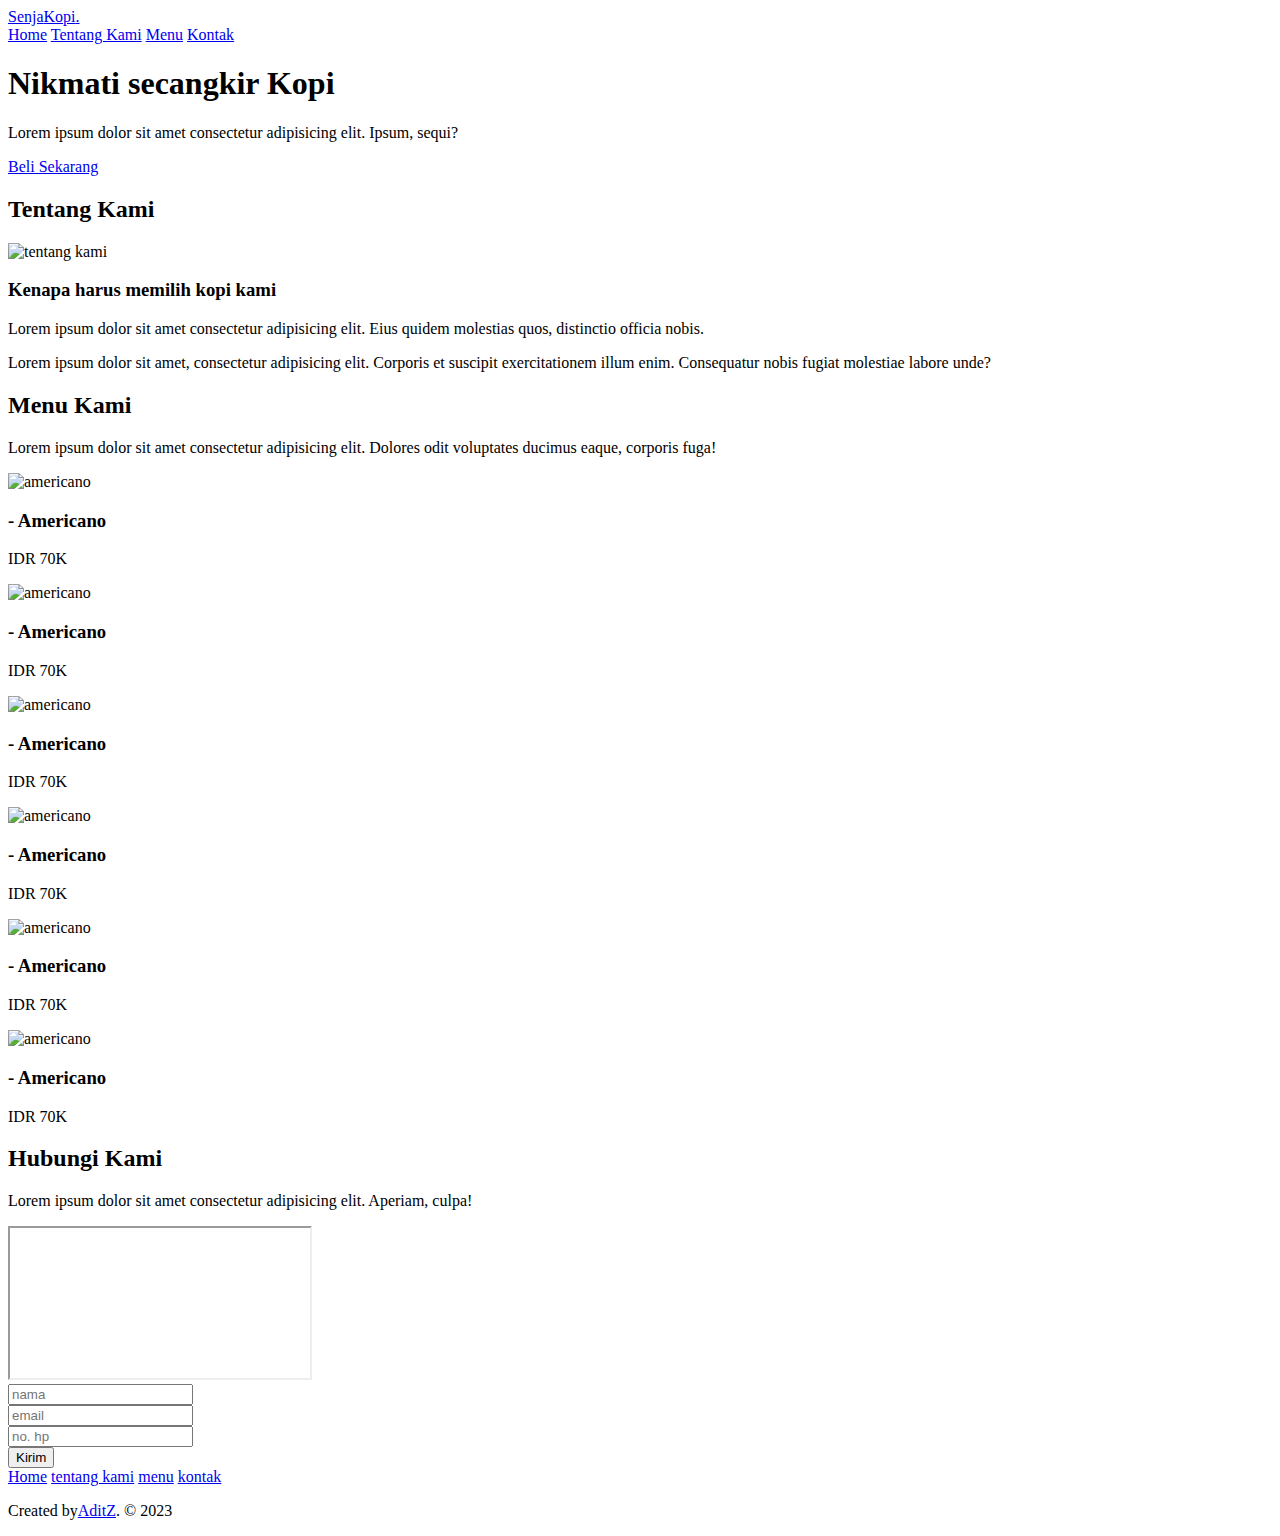
==== index.html @ 761a50e8 "nambahin link instagram" ====
<!DOCTYPE html>
<html lang="en">
<head>
    <meta charset="UTF-8">
    <meta name="viewport" content="width=device-width, initial-scale=1.0">
    <title>Kedai Kopi</title>
   
    <!-- font google poppins -->
    <link rel="preconnect" href="https://fonts.googleapis.com">
    <link rel="preconnect" href="https://fonts.gstatic.com" crossorigin>
    <link href="https://fonts.googleapis.com/css2?family=Poppins:ital,wght@0,100;0,300;0,400;0,700;1,700&display=swap" rel="stylesheet">
    <!-- end font google -->
    
    <link rel="stylesheet" href="css/style.css">
    
    <!-- feather icon -->
    <script src="https://unpkg.com/feather-icons"></script>
    <!-- end feather icon -->
</head>
<body>

    <!-- navbar -->
    <nav class="navbar">

        <a href="#" class="navbar-logo">Senja<span>Kopi</span>.</a>
       
        <div class="navbar-nav">
         <a href="#home">Home</a>
         <a href="#about">Tentang Kami</a>
         <a href="#menu">Menu</a>
         <a href="#contact">Kontak</a>
        </div>


        <div class="navbar-extra">
            <a href="#" id="search"><i data-feather="search"></i></a>
            <a href="#" id="shopping-cart"><i data-feather="shopping-cart"></i></a>
            <a href="#" id="hamburger-menu"><i data-feather="menu"></i></a>
        </div>
    </nav>
    <!-- navbar end -->


    <!-- hero section -->
    <section class="hero" id="home">
        <main class="content">
            <h1>Nikmati secangkir <span>Kopi</span></h1>
            <p>Lorem ipsum dolor sit amet consectetur adipisicing elit. Ipsum, sequi?</p>
            <a href="#" class="cta"> Beli Sekarang</a>
        </main>
    </section>
    <!-- hero section end -->

    <!-- about section -->
    <section id="about" class="about">
        <h2><span>Tentang</span> Kami</h2>

        <div class="row">
            <div class="about-img">
                <img src="img/dani-ZLqxSzvVr7I-unsplash (1).jpg" alt="tentang kami">
            </div>
            <div class="content">
                <h3>Kenapa harus memilih kopi kami </h3>
                <p>Lorem ipsum dolor sit amet consectetur adipisicing elit. Eius quidem molestias quos, distinctio officia nobis.</p>
                <p>Lorem ipsum dolor sit amet, consectetur adipisicing elit. Corporis et suscipit exercitationem illum enim. Consequatur nobis fugiat molestiae labore unde?</p>
            </div>
        </div>
    </section>
    <!-- about section end -->

    <!-- menu section -->
        <section id="menu" class="menu">
            <h2><span>Menu</span> Kami</h2>
            <p>Lorem ipsum dolor sit amet consectetur adipisicing elit. Dolores odit voluptates ducimus eaque, corporis fuga!</p>
        
            <div class="row">
                <div class="menu-card">
                    <img src="img/menu/nathan-dumlao-dAYJfrtVjh0-unsplash.jpg" alt="americano" class="menu-card-image">
                    <h3 class="menu-card-title">- Americano</h3>
                    <p class="menu-card-price">IDR 70K</p>
                 </div>
                <div class="menu-card">
                    <img src="img/menu/nathan-dumlao-dAYJfrtVjh0-unsplash.jpg" alt="americano" class="menu-card-image">
                    <h3 class="menu-card-title">- Americano</h3>
                    <p class="menu-card-price">IDR 70K</p>
                 </div>
                <div class="menu-card">
                    <img src="img/menu/nathan-dumlao-dAYJfrtVjh0-unsplash.jpg" alt="americano" class="menu-card-image">
                    <h3 class="menu-card-title">- Americano</h3>
                    <p class="menu-card-price">IDR 70K</p>
                 </div>
                <div class="menu-card">
                    <img src="img/menu/nathan-dumlao-dAYJfrtVjh0-unsplash.jpg" alt="americano" class="menu-card-image">
                    <h3 class="menu-card-title">- Americano</h3>
                    <p class="menu-card-price">IDR 70K</p>
                 </div>
                <div class="menu-card">
                    <img src="img/menu/nathan-dumlao-dAYJfrtVjh0-unsplash.jpg" alt="americano" class="menu-card-image">
                    <h3 class="menu-card-title">- Americano</h3>
                    <p class="menu-card-price">IDR 70K</p>
                 </div>
                <div class="menu-card">
                    <img src="img/menu/nathan-dumlao-dAYJfrtVjh0-unsplash.jpg" alt="americano" class="menu-card-image">
                    <h3 class="menu-card-title">- Americano</h3>
                    <p class="menu-card-price">IDR 70K</p>
                 </div>
            </div>
            </section>
    <!-- menu section end -->

            <!-- contact section -->
            <section id="contact" class="contact">
             <h2><span>Hubungi</span> Kami</h2>
                <p>Lorem ipsum dolor sit amet consectetur adipisicing elit. Aperiam, culpa!</p>
             <div class="row">
                <iframe src="https://www.google.com/maps/embed?pb=!1m18!1m12!1m3!1d126604.90254037062!2d111.4024951150391!3d-7.420550547524151!2m3!1f0!2f0!3f0!3m2!1i1024!2i768!4f13.1!3m3!1m2!1s0x2e79e7d772805c33%3A0x64380d453b074ed2!2sNgawi%2C%20Kec.%20Ngawi%2C%20Kabupaten%20Ngawi%2C%20Jawa%20Timur!5e0!3m2!1sid!2sid!4v1703354515434!5m2!1sid!2sid allowfullscreen="" loading="lazy" referrerpolicy="no-referrer-when-downgrade" class="map"></iframe>
             

<form action="">
    <div class="input-group">
        <i data-feather="user"></i>
        <input type="text" placeholder="nama">
    </div>
    <div class="input-group">
        <i data-feather="mail"></i>
        <input type="mail" placeholder="email">
    </div>
    <div class="input-group">
        <i data-feather="phone"></i>
        <input type="text" placeholder="no. hp">
    </div>
    <button type="submit" class="btn">Kirim</button>
</form>


            </div>       
            </section>
             <!-- end ofcontact section -->

             <footer>
                <div class="social">
                    <a href="#"><i data-feather="instagram"></i></a>
                </div>

                <div class="links">
                    <a href="#home">Home</a>
                    <a href="#about">tentang kami</a>
                    <a href="#menu">menu</a>
                    <a href="#contact">kontak</a>
                </div>

                <div class="credit">
                    <p>Created by<a href="https://www.instagram.com/adityaz.js">AditZ</a>. &copy; 2023</p>

                </div>
             </footer>
        <!-- script feather icon -->
         <script>
            feather.replace();
        </script>
      <!-- end of script -->

      <!-- javaskrip -->
      <script src="js/script.js"></script>
</body>
</html>
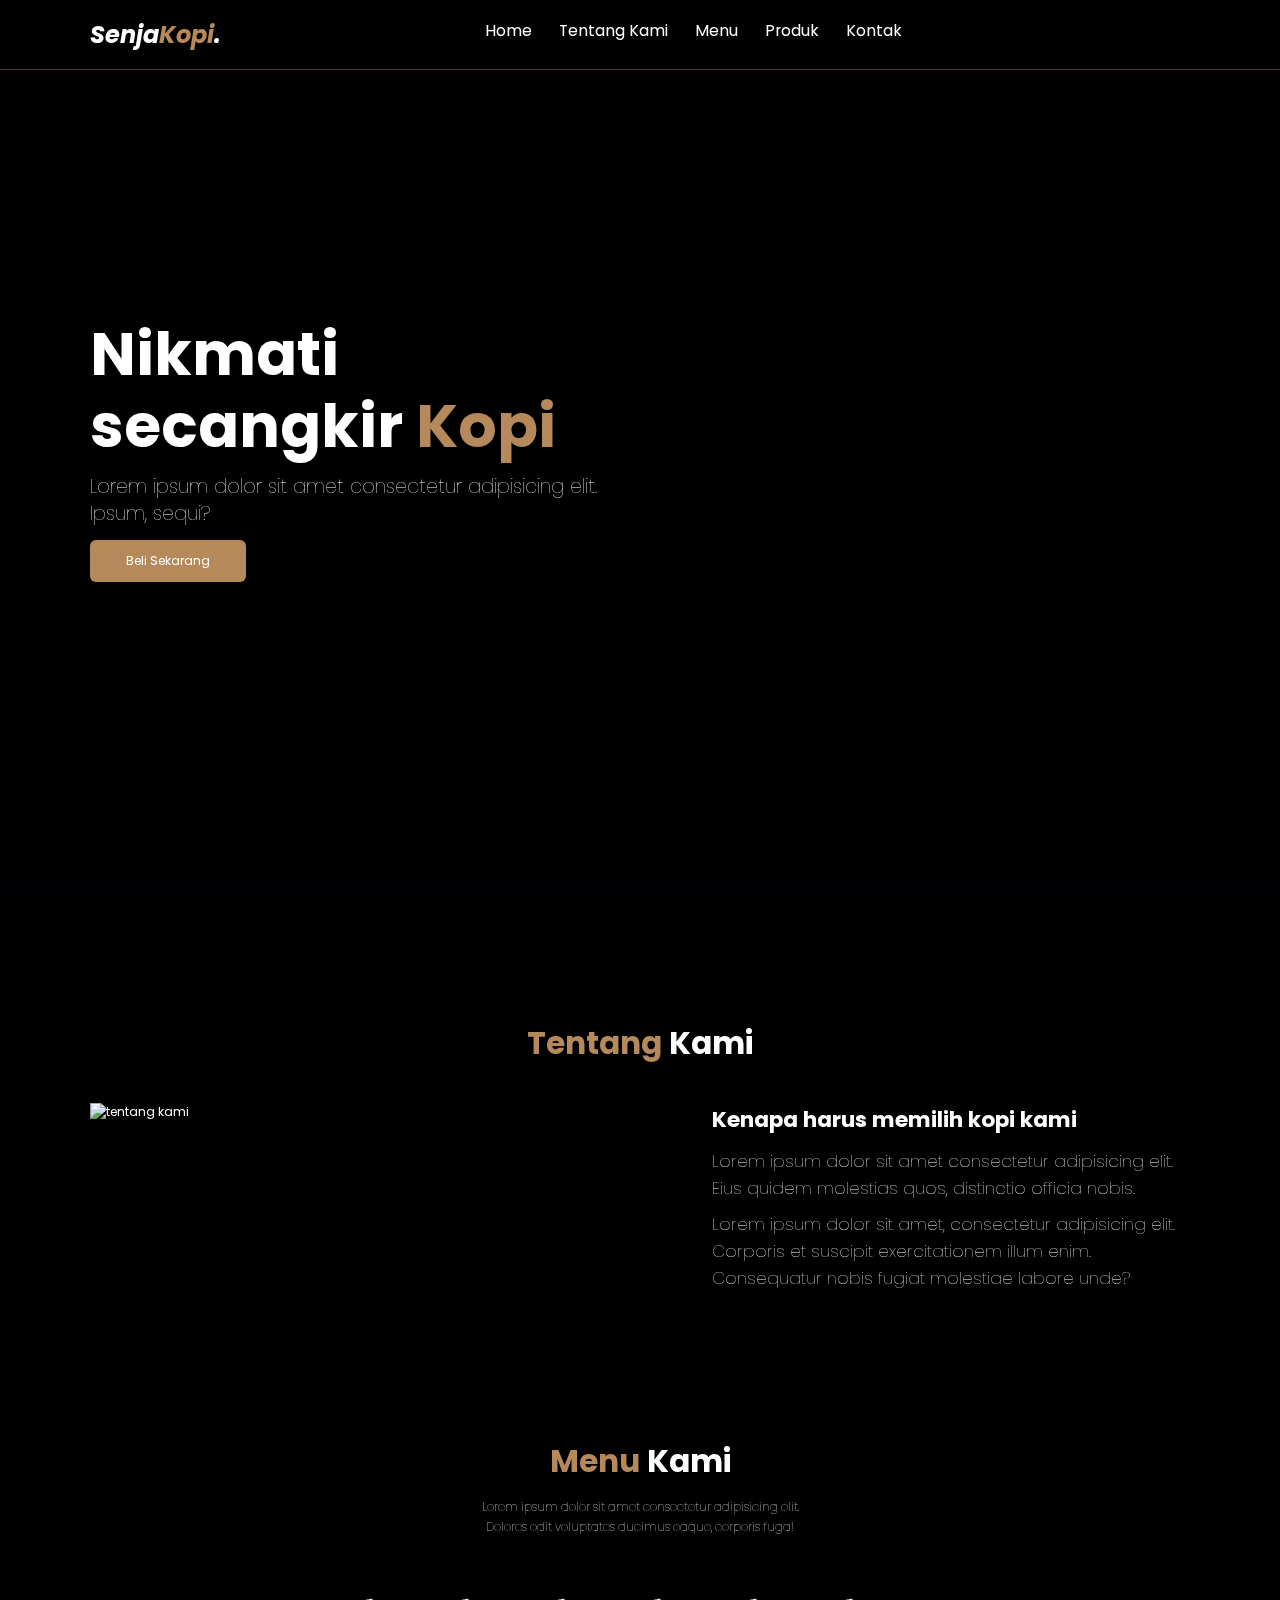
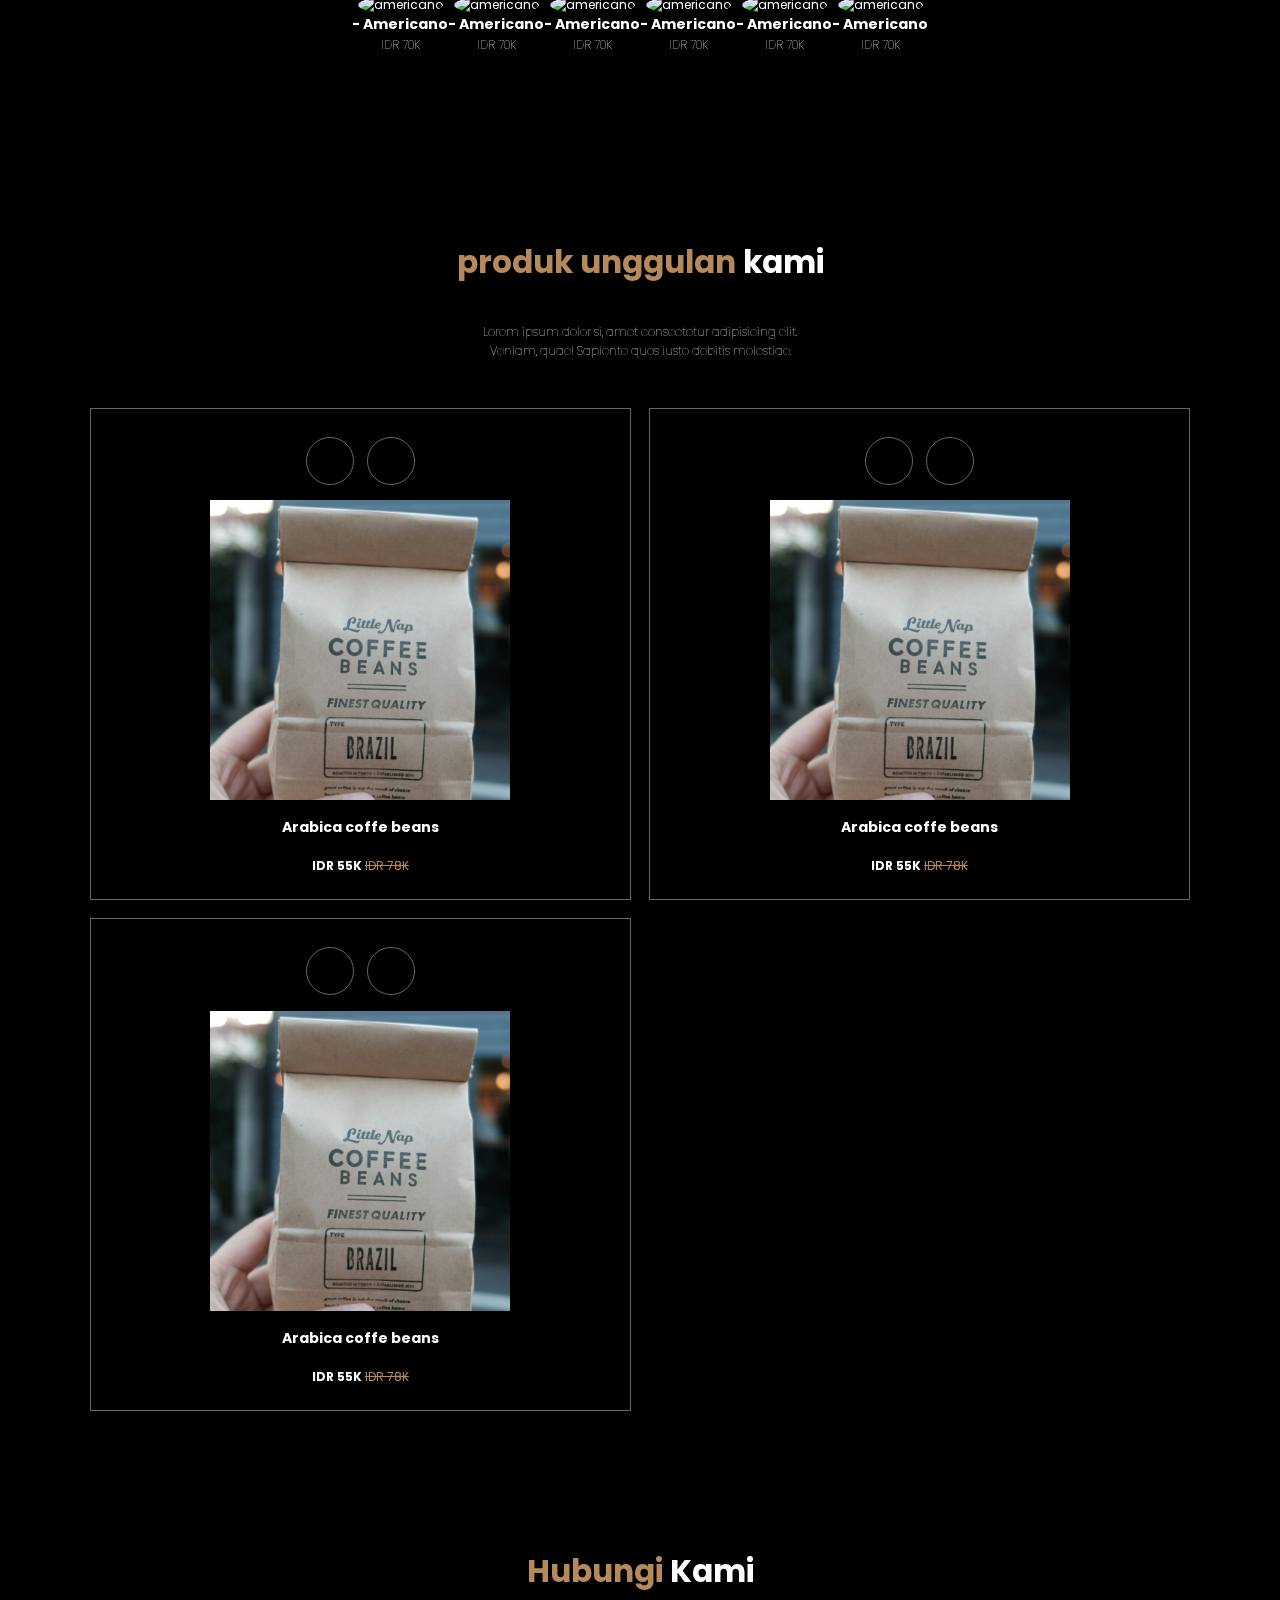
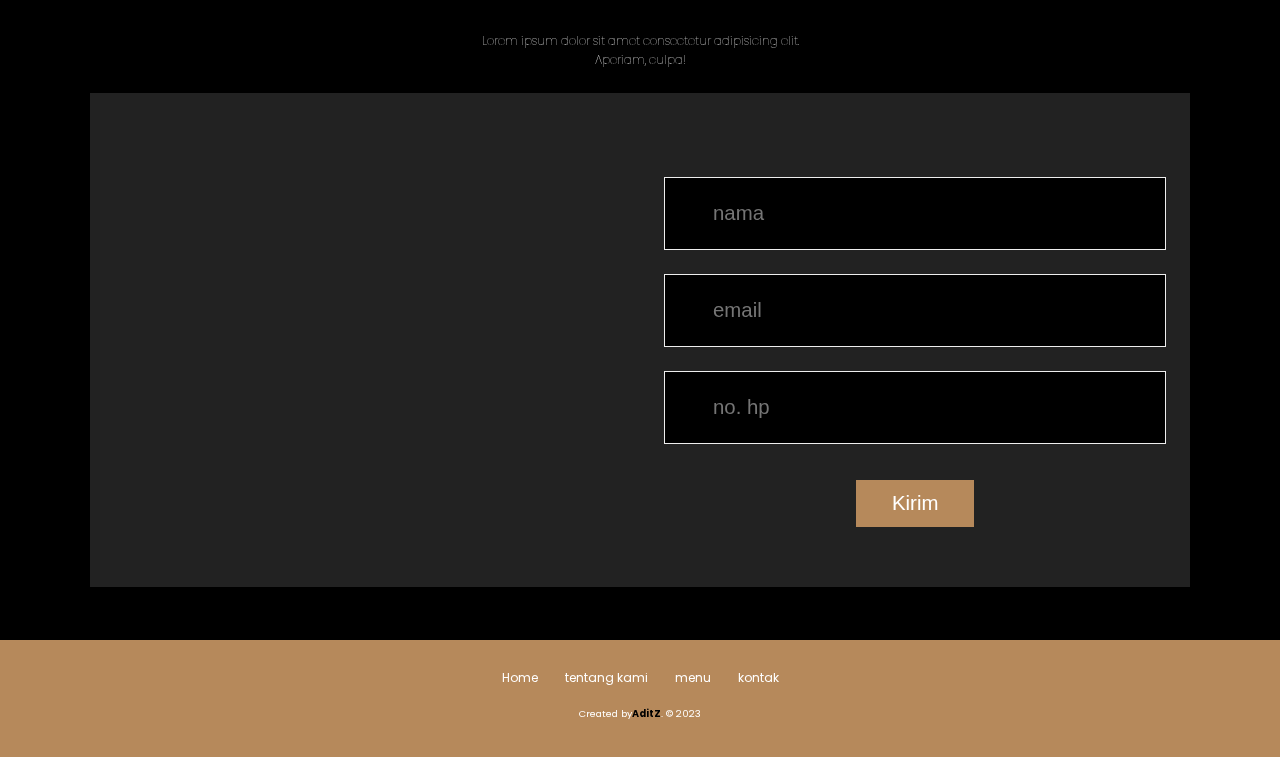
==== commit 5c2bdd99: "add shopping cart,search form, and modal box" ====
--- a/index.html
+++ b/index.html
@@ -1,22 +1,22 @@
 <!DOCTYPE html>
 <html lang="en">
-<head>
-    <meta charset="UTF-8">
-    <meta name="viewport" content="width=device-width, initial-scale=1.0">
-    <title>Kedai Kopi</title>
+    <head>
+        <meta charset="UTF-8">
+        <meta name="viewport" content="width=device-width, initial-scale=1.0">
+        <title>Kedai Kopi</title>
    
-    <!-- font google poppins -->
-    <link rel="preconnect" href="https://fonts.googleapis.com">
-    <link rel="preconnect" href="https://fonts.gstatic.com" crossorigin>
-    <link href="https://fonts.googleapis.com/css2?family=Poppins:ital,wght@0,100;0,300;0,400;0,700;1,700&display=swap" rel="stylesheet">
-    <!-- end font google -->
+        <!-- font google poppins -->
+        <link rel="preconnect" href="https://fonts.googleapis.com">
+        <link rel="preconnect" href="https://fonts.gstatic.com" crossorigin>
+        <link href="https://fonts.googleapis.com/css2?family=Poppins:ital,wght@0,100;0,300;0,400;0,700;1,700&display=swap" rel="stylesheet">
+        <!-- end font google -->
     
-    <link rel="stylesheet" href="css/style.css">
+     <link rel="stylesheet" href="css/style.css">
     
-    <!-- feather icon -->
-    <script src="https://unpkg.com/feather-icons"></script>
-    <!-- end feather icon -->
-</head>
+        <!-- feather icon -->
+     <script src="https://unpkg.com/feather-icons"></script>
+     <!-- end feather icon -->
+    </head>
 <body>
 
     <!-- navbar -->
@@ -28,17 +28,61 @@
          <a href="#home">Home</a>
          <a href="#about">Tentang Kami</a>
          <a href="#menu">Menu</a>
+         <a href="#products">Produk</a>
          <a href="#contact">Kontak</a>
         </div>
 
 
         <div class="navbar-extra">
-            <a href="#" id="search"><i data-feather="search"></i></a>
-            <a href="#" id="shopping-cart"><i data-feather="shopping-cart"></i></a>
+            <a href="#" id="search-button"><i data-feather="search"></i></a>
+            <a href="#" id="shopping-cart-button"><i data-feather="shopping-cart"></i></a>
             <a href="#" id="hamburger-menu"><i data-feather="menu"></i></a>
         </div>
+
+        <!-- search form start -->
+        <div class="search-form">
+            <input type="search" id="search-box" placeholder="search here...">
+            <label for="search-box"><i data-feather="search"></i></label>
+        </div>
+        <!-- search form end -->
+
+
+        <!-- shopping cart start-->
+        <div class="shopping-cart">
+            <div class="cart-item">
+                <img src="img/products/img.jpg" alt="product 1">
+           <div class="item-detail">
+            <h3>product 1</h3>
+            <div class="item-price">IDR 30K</div>
+           </div>
+           <i data-feather="trash-2" class="remove-item"></i>
+            </div>
+            <div class="cart-item">
+                <img src="img/products/img.jpg" alt="product 1">
+           <div class="item-detail">
+            <h3>product 1</h3>
+            <div class="item-price">IDR 30K</div>
+           </div>
+           <i data-feather="trash-2" class="remove-item"></i>
+            </div>
+            <div class="cart-item">
+                <img src="img/products/img.jpg" alt="product 1">
+           <div class="item-detail">
+            <h3>product 1</h3>
+            <div class="item-price">IDR 30K</div>
+           </div>
+           <i data-feather="trash-2" class="remove-item"></i>
+            </div>
+        </div>
+           
+            
+        <!-- shopping cart end-->
+
+
+
     </nav>
     <!-- navbar end -->
+
 
 
     <!-- hero section -->
@@ -65,6 +109,7 @@
                 <p>Lorem ipsum dolor sit amet, consectetur adipisicing elit. Corporis et suscipit exercitationem illum enim. Consequatur nobis fugiat molestiae labore unde?</p>
             </div>
         </div>
+
     </section>
     <!-- about section end -->
 
@@ -108,13 +153,87 @@
             </section>
     <!-- menu section end -->
 
-            <!-- contact section -->
+    <!-- product section start -->
+    <section class="products" id="products">
+        <h2><span>produk unggulan</span> kami</h2>
+        <p>Lorem ipsum dolor si, amet consectetur adipisicing elit. Veniam, quae! Sapiente quos iusto debitis molestiae.</p>
+    
+        <div class="row">
+            <div class="product-card">
+                <div class="product-icons">
+                    <a href="#"><i data-feather="shopping-cart"></i></a>
+                    <a href="#" class="item-detail-button"><i data-feather="eye"></i></a>
+                </div>
+                <div class="product-image">
+                    <img src="img/products/img.jpg" alt="Product 1">
+                </div>
+                <div class="product-content">
+                    <h3>Arabica coffe beans</h3>
+                    <div class="product-stars">
+                        <i data-feather="star" class="star-full"></i>
+                        <i data-feather="star" class="star-full"></i>
+                        <i data-feather="star" class="star-full"></i>
+                        <i data-feather="star" class="star-full"></i>
+                        <i data-feather="star"></i>
+                    </div>
+                    <div class="product-price">IDR 55K <span>IDR 78K</span></div>
+                </div>
+            </div>
+            <div class="product-card">
+                <div class="product-icons">
+                    <a href="#"><i data-feather="shopping-cart"></i></a>
+                    <a href="#" class="item-detail-button"><i data-feather="eye"></i></a>
+                </div>
+                <div class="product-image">
+                    <img src="img/products/img.jpg" alt="Product 1">
+                </div>
+                <div class="product-content">
+                    <h3>Arabica coffe beans</h3>
+                    <div class="product-stars">
+                        <i data-feather="star" class="star-full"></i>
+                        <i data-feather="star" class="star-full"></i>
+                        <i data-feather="star" class="star-full"></i>
+                        <i data-feather="star" class="star-full"></i>
+                        <i data-feather="star"></i>
+                    </div>
+                    <div class="product-price">IDR 55K <span>IDR 78K</span></div>
+                </div>
+            </div>
+            <div class="product-card">
+                <div class="product-icons">
+                    <a href="#"><i data-feather="shopping-cart"></i></a>
+                    <a href="#" class="item-detail-button"><i data-feather="eye"></i></a>
+                </div>
+                <div class="product-image">
+                    <img src="img/products/img.jpg" alt="Product 1">
+                </div>
+                <div class="product-content">
+                    <h3>Arabica coffe beans</h3>
+                    <div class="product-stars">
+                        <i data-feather="star" class="star-full"></i>
+                        <i data-feather="star" class="star-full"></i>
+                        <i data-feather="star" class="star-full"></i>
+                        <i data-feather="star" class="star-full"></i>
+                        <i data-feather="star"></i>
+                    </div>
+                    <div class="product-price">IDR 55K <span>IDR 78K</span></div>
+                </div>
+            </div>
+        </div>
+    </section>
+    <!-- product section end -->
+
+            <!-- contact section start-->
             <section id="contact" class="contact">
              <h2><span>Hubungi</span> Kami</h2>
                 <p>Lorem ipsum dolor sit amet consectetur adipisicing elit. Aperiam, culpa!</p>
              <div class="row">
                 <iframe src="https://www.google.com/maps/embed?pb=!1m18!1m12!1m3!1d126604.90254037062!2d111.4024951150391!3d-7.420550547524151!2m3!1f0!2f0!3f0!3m2!1i1024!2i768!4f13.1!3m3!1m2!1s0x2e79e7d772805c33%3A0x64380d453b074ed2!2sNgawi%2C%20Kec.%20Ngawi%2C%20Kabupaten%20Ngawi%2C%20Jawa%20Timur!5e0!3m2!1sid!2sid!4v1703354515434!5m2!1sid!2sid allowfullscreen="" loading="lazy" referrerpolicy="no-referrer-when-downgrade" class="map"></iframe>
-             
+             <!-- contact section end -->
+
+            
+
+
 
 <form action="">
     <div class="input-group">
@@ -135,7 +254,7 @@
 
             </div>       
             </section>
-             <!-- end ofcontact section -->
+             <!-- end of contact section -->
 
              <footer>
                 <div class="social">
@@ -154,6 +273,32 @@
 
                 </div>
              </footer>
+             <!-- footer end -->
+
+<!-- modal box item start -->
+<div class="modal" id="item-detail-modal">
+    <div class="modal-container">
+        <a href="#" class="close-icon"><i data-feather="x"></i></a>
+        <div class="modal-content">
+            <img src="img/products/img.jpg" alt="product 1">
+            <div class="product-contet">
+                <h3>product 1</h3>
+                <p>Lorem, ipsum dolor sit amet consectetur adipisicing elit. Vitae consectetur beatae tenetur ratione officiis rem atque voluptates ullam enim, deserunt saepe et nobis quos recusandae.</p>
+                <div class="product-stars">
+                    <i data-feather="star" class="star-full"></i>
+                    <i data-feather="star" class="star-full"></i>
+                    <i data-feather="star" class="star-full"></i>
+                    <i data-feather="star" class="star-full"></i>
+                    <i data-feather="star"></i>
+                </div>
+                <div class="product-price">IDR 55K <span>IDR 78K</span></div>
+                <a href="#"><i data-feather="shopping-cart"></i><span>add to cart</span></a>
+            </div>
+        </div>
+    </div>
+</div>
+<!-- modal box item  end-->
+
         <!-- script feather icon -->
          <script>
             feather.replace();
--- a/css/style.css
+++ b/css/style.css
@@ -0,0 +1,688 @@
+:root {
+    --primary:#b6895b;
+    --bg: #000;
+
+}
+
+
+html {
+    scroll-behavior: smooth;
+}
+* {
+    padding: 0;
+    margin: 0;
+    box-sizing: border-box;
+    border: none;
+    text-decoration: none;
+    outline: none;
+    
+    
+}
+
+body {
+    font-family: 'poppins',sans-serif;
+    background-color: var(--bg);
+    color: #fff;
+    
+}
+
+/* navbar */
+.navbar {
+    display: flex;
+    justify-content: space-between;
+    align-items: center;
+    padding: 1.4rem 7%;
+    background-color: rgba(1, 1, 1, 0.8);
+    border-bottom: 1px solid #513c28;
+    position: fixed;
+    top: 0;
+    left: 0;
+    right: 0;
+    z-index: 9999;
+}
+
+.navbar .navbar-logo{
+    font-size: 2rem;
+    font-weight: 700;
+    color: white;
+    font-style: italic;
+}
+
+.navbar .navbar-logo span {
+    color: var(--primary);
+}
+
+.navbar .navbar-nav a {
+    color: white;
+    display: inline-block;
+    font-size: 1.3rem;
+    margin: 0 1rem;
+}
+
+.navbar .navbar-nav a:hover {
+    color: var(--primary);
+}
+
+.navbar .navbar-nav a::after {
+    content: '';
+    display: block;
+    padding-bottom: 0.5rem;
+    border-bottom: 0.1rem solid var(--primary);
+    transform: scaleX(0);
+    transition: 0.2s linear;
+}
+
+.navbar .navbar-nav a:hover::after {
+    transform: scaleX(0.5);
+}
+
+.navbar .navbar-extra a {
+    color: white;
+    margin: 0 0.5rem;
+}
+
+.navbar .navbar-extra a:hover {
+    color: var(--primary);
+}
+
+#hamburger-menu {
+    display: none;
+}
+/* end navbar */
+
+/* navbar-search-form */
+.navbar .search-form {
+    position: absolute;
+    top: 100%;
+    right: 7%;
+    background-color: #fff;
+    width: 50rem;
+    height: 5rem;
+    display: flex;
+    align-items: center;
+    transform: scaleY(0);
+    transform-origin: top;
+    transition: 0.3s;
+}
+
+
+.navbar .search-form.active {
+    transform: scaleY(1);
+}
+
+ .navbar .search-form input {
+    height: 100%;
+    width: 100%;
+    font-size: 1.6rem;
+    color: var(--bg);
+    padding: 1rem;
+ }
+
+ .navbar .search-form label {
+    cursor: pointer;
+    font-size: 2rem;
+    margin-right: 1.5rem;
+    color: var(--bg);
+ }
+
+/* shopping cart start */
+ .shopping-cart {
+    position: absolute;
+    top: 100%;
+    right: -100%;
+    height: 100vh;
+    width: 35rem;
+    padding: 0 1.5rem;
+    color: var(--bg);
+    background-color: #fff;
+    transition: 0.3s linear;
+ }
+
+ .shopping-cart.active {
+    right: 0;
+ }
+
+.shopping-cart .cart-item {
+    margin: 2rem 0;
+    display: flex;
+    align-items: center;
+    gap: 1.5rem;
+    padding-bottom: 1rem;
+    border-bottom: 1px dashed #666;
+    position: relative;
+
+}
+
+.shopping-cart img {
+    height: 6rem;
+    border-radius: 50%;
+}
+
+
+
+.shopping-cart h3 {
+    font-size: 1.6rem;
+    padding-bottom: 0.5rem;
+}
+
+.shopping-cart .item-price {
+    font-size: 1.2rem;
+}
+
+.shopping-cart .remove-item {
+    position: absolute;
+    right: 1rem;
+    cursor: pointer;
+}
+
+
+.shopping-cart .remove-item:hover {
+    color: var(--primary);
+}
+
+/* shopping cart end */
+
+
+/* hero section */
+.hero {
+    min-height: 100vh;
+    display: flex;
+    align-items: center;
+    background-image: url('../img/header-bg.jpeg.jpg');
+    background-repeat: no-repeat;
+    background-size: cover;
+    background-position: center;
+    position: relative;
+}
+
+
+.hero::after {
+    content: '';
+    display: block;
+    position: absolute;
+    width: 100%;
+    height: 30%;
+    background: linear-gradient(0deg, rgba(1, 1, 3, 1) 8%, rgba(255, 255, 255, 0) 50%);
+    bottom: 0;
+}
+
+.hero .content {
+    padding: 1.4rem 7%;
+    max-width: 60rem;
+
+}
+
+.hero .content h1 {
+    font-size: 5em;
+    color: white;
+    text-shadow: 1px 1px 3px rgba(1, 1, 3, 0.5);
+    line-height: 1.2;
+}
+
+.hero .content h1 span {
+    color: var(--primary);
+}
+
+.hero .content p {
+    font-size: 1.6rem;
+    margin-top: 1rem;
+    line-height: 1.4;
+    font-weight: 100;
+    text-shadow: 1px 1px 3px rgba(1, 1, 3, 0.5);
+    mix-blend-mode: difference;
+}
+
+.hero .content .cta {
+    margin-top: 1rem;
+    display: inline-block;
+    padding: 1rem 3rem;
+    color: white;
+    background-color: var(--primary);
+    border-radius: 0.5rem;
+    box-shadow: 1px 1px 3px  rgba(1, 1, 3, 0.5);
+}
+
+
+/* about section */
+.about, 
+.menu, .contact, .products {
+    padding: 10rem 7% 1.4rem ;
+}
+
+.about h2, 
+.menu h2, .contact h2, .products h2 {
+    text-align: center;
+    font-size: 2.6rem;
+    margin-bottom: 3rem;
+}
+
+.about h2 span, 
+.menu h2 span, .contact h2 span, .products span {
+    color: var(--primary)
+}
+
+.about .row {
+    display: flex;
+}
+
+.about .row .about-img {
+   flex: 1 1 45rem; 
+}
+
+.about .row .about-img img {
+    width: 100%;
+}
+
+.about .row .content {
+    flex: 1 1 35rem;
+    padding: 0 1rem;
+}
+
+.about .row .content h3 {
+    font-size: 1.8rem;
+    margin-bottom: 1rem;
+
+}
+
+.about .row .content p {
+    margin-bottom: 0.8rem;
+    font-size: 1.4rem;
+    font-weight: 100;
+    line-height: 1.6;
+
+}
+
+
+/* menu */
+.menu h2, contact h2 {
+    margin-bottom: 1rem;
+}
+.menu p, .contact p, .products p {
+    text-align: center;
+    max-width: 30rem;
+    margin: auto;
+    font-weight: 100;
+    line-height: 1.6;
+}
+
+.menu .row {
+    display: flex;
+    flex-wrap: wrap;
+    margin-top: 5rem;
+    justify-content: center;
+
+}
+
+
+.menu .row .menu-card {
+    text-align: center;
+    padding-bottom: 4rem ;
+}
+
+.menu .row .menu-card img {
+    border-radius: 50%;
+    width: 60%;
+}
+
+.menu .row .menu-card .menu-card-title {
+    margin-top: 1rem auto 0.5rem;
+}
+
+
+
+/* product session */
+.products .row {
+    display: grid;
+    grid-template-columns: repeat(auto-fit, minmax(30rem, 1fr));
+    gap: 1.5rem;
+    margin-top: 4rem;
+}
+
+.products .product-card {
+    text-align: center;
+    border: 1px solid #666;
+    padding: 2rem;
+}
+
+.products .product-icons {
+display: flex;
+justify-content: center;
+gap: 0.5rem;
+
+}
+
+.products .product-icons a {
+    width: 4rem;
+    height: 4rem;
+    color: #fff;
+    margin: 0.3rem;
+    border: 1px solid #666;
+    border-radius: 50%;
+    display: flex;
+    justify-content: center;
+    align-items: center;
+}
+
+.products .product-icons a:hover {
+    background-color: var(--primary);
+    border: 1px solid var(--primary);
+}
+
+.products .product-image {
+    padding: 1rem 0;
+
+}
+
+.products .product-image img {
+    height: 25rem;
+}
+.products .product-contents h3 {
+    font-size: 2rem;
+}
+
+.products .product-stars {
+    font-size: 1.7rem;
+    padding: 0.8rem;
+    color: var(--primary);
+    
+}
+
+.products .product-stars .star-full {
+    fill: var(--primary);
+}
+
+.products .product-price{
+    font: 1.3rem;
+    font-weight: bold;
+}
+.products .product-price span{
+    text-decoration: line-through;
+    font-weight: lighter;
+    font-size: 1rem;
+}
+
+
+
+
+/* contact session */
+ .contact .row {
+    display: flex;
+    margin-top: 2rem;
+    background-color: #222;
+    
+
+ }
+
+ .contact .row .map {
+    flex: 1 1 45rem;
+    width: 100%;
+    object-fit: cover;
+ }
+
+ .contact .row form {
+    flex: 1 1 45rem;
+    padding: 5rem 2rem;
+    text-align: center;
+ }
+
+ .contact .row form .input-group {
+    display: flex;
+    align-items:center;
+    margin-top: 2rem;
+    background-color: var(--bg);
+    border: 1px solid #eee ;
+    padding-left: 2rem;
+ }
+ .contact .row form .input-group input {
+    width: 100%;
+    padding: 2rem;
+    font-size: 1.7rem;
+    background: none;
+    color: #fff;
+ }
+
+ .contact .row form .btn {
+    margin-top: 3rem;
+    display: inline-block;
+    padding: 1rem 3rem;
+    font-size: 1.7rem;
+    color: #fff;
+    background-color:var(--primary) ;
+    cursor: pointer;
+ }
+
+ footer {
+    background-color: var(--primary);
+    text-align: center;
+    padding: 1rem 0 3rem;
+    margin-top: 3rem;
+ } 
+ footer .socials {
+    padding: 1rem 0;
+ }
+
+ footer .socials a {
+    color: white;
+    margin: 1rem;
+ }
+ footer .socials a:hover,
+ footer .links a:hover {
+    color: var(--bg);
+ } 
+
+ footer .links a {
+    color: white;
+    padding: 0.7rem 1rem;
+ }
+
+ footer .links {
+    margin-bottom: 1.6rem;
+
+ }
+
+ footer .credit {
+    font-size: 0.8rem;
+ }
+ footer .credit a {
+    color: var(--bg);
+    font-weight: bold;
+}
+
+footer .social a {
+    color: white;
+    padding: 1rem
+    
+}
+
+footer .social a:hover {
+    color: var(--bg);
+}
+
+
+/* modal box */
+/* item detail */
+.modal {
+    display: none;
+    position: fixed;
+    z-index: 999;
+    left: 0;
+    top: 0;
+    width: 100%;
+    height: 100%;
+    overflow: auto;
+    background-color: rgba(0, 0, 0, 0.6);
+}
+
+
+.modal-container {
+    position: relative;
+    background-color: #fefefe;
+    color: var(--bg);
+    margin: 15% auto;
+    padding: 1.2rem;
+    border: 1px solid #666;
+    width: 80%;
+    max-width: 50rem;
+    animation: SlideToBottom 0.5s;
+}
+
+
+
+/* modal animation */
+@keyframes SlideToBottom {
+    from {
+        top: -300%;
+        opacity: 0;
+    }
+    to {
+        top: 0;
+        opacity: 1;
+    }
+    
+}
+
+
+.modal-container .close-icon {
+    position: absolute;
+    right: 1rem;
+}
+
+.modal-content {
+    display: flex;
+    flex-wrap: nowrap;
+}
+
+.modal-content img {
+    height: 20rem;
+    margin-right: 2rem;
+    margin-bottom: 2rem;
+}
+
+
+.modal-content p {
+font-size: 1.2rem;
+line-height: 1.8rem;
+margin-top: 1.2rem;
+
+}
+
+.modal-content a {
+    display: flex;
+    gap: 1rem;
+    width: 12rem;
+    background-color: var(--primary);
+    color: #fff;
+    margin-top: 1rem;
+    padding: 1rem 1.6rem;
+}
+
+
+/* media query */
+
+/* Laptop */
+@media (max-width: 1366px) {
+    html {
+        font-size: 75%;
+    }
+}
+
+/* tablet */
+@media (max-width: 758px) {
+    html {
+        font-size: 62.5%;
+    }
+
+
+
+    #hamburger-menu {
+        display: inline-block;
+    }
+
+    .navbar .navbar-nav {
+        position: absolute;
+        top: 100%;
+        right: -100%;
+        background-color: white;
+        width: 30rem;
+        height: 100vh;
+        transition: 0.3s;
+    }
+
+    .navbar .navbar-nav.active {
+        right: 0;
+    }
+
+    .navbar .navbar-nav a{
+        color: var(--bg);
+        display: block;
+        margin: 1.5rem;
+        padding: 0.5rem;
+        font-size: 2rem;
+    }
+
+    .navbar .navbar-nav a::after {
+        transform-origin: 0 0;
+    }
+
+    .navbar .navbar-nav a:hover:after {
+        transform: scaleX(0.2);
+    }
+
+
+    .navbar .search-form {
+        width: 90%;
+        right: 2rem;
+    }
+
+    .about .row {
+        flex-wrap: wrap;
+    }
+
+    .abot .row .about-img img {
+        height: 24rem;
+        object-fit: cover;
+        object-position: center;
+    }
+
+
+    .about .row .content {
+        padding: 0;
+    }
+
+
+    .about .row .content h3 {
+     margin-top: 1rem;
+     font-size: 2rem;   
+    }
+
+    .about .row .content p {
+        font-size: 1.6rem;
+    }
+
+    .menu p {
+        font-size: 1.6rem;
+    }
+
+    .contact .row {
+        flex-wrap: wrap;
+    }
+
+    .contact .row .map {
+        height: 30rem;
+
+    }
+    .contact .row form {
+        padding-top: 0;
+    }
+
+    .modal-content {
+        flex-wrap: wrap;
+    }
+}
+
+/* hape */
+@media (max-width: 450px) {
+    html {
+        font-size: 55%;
+    }
+}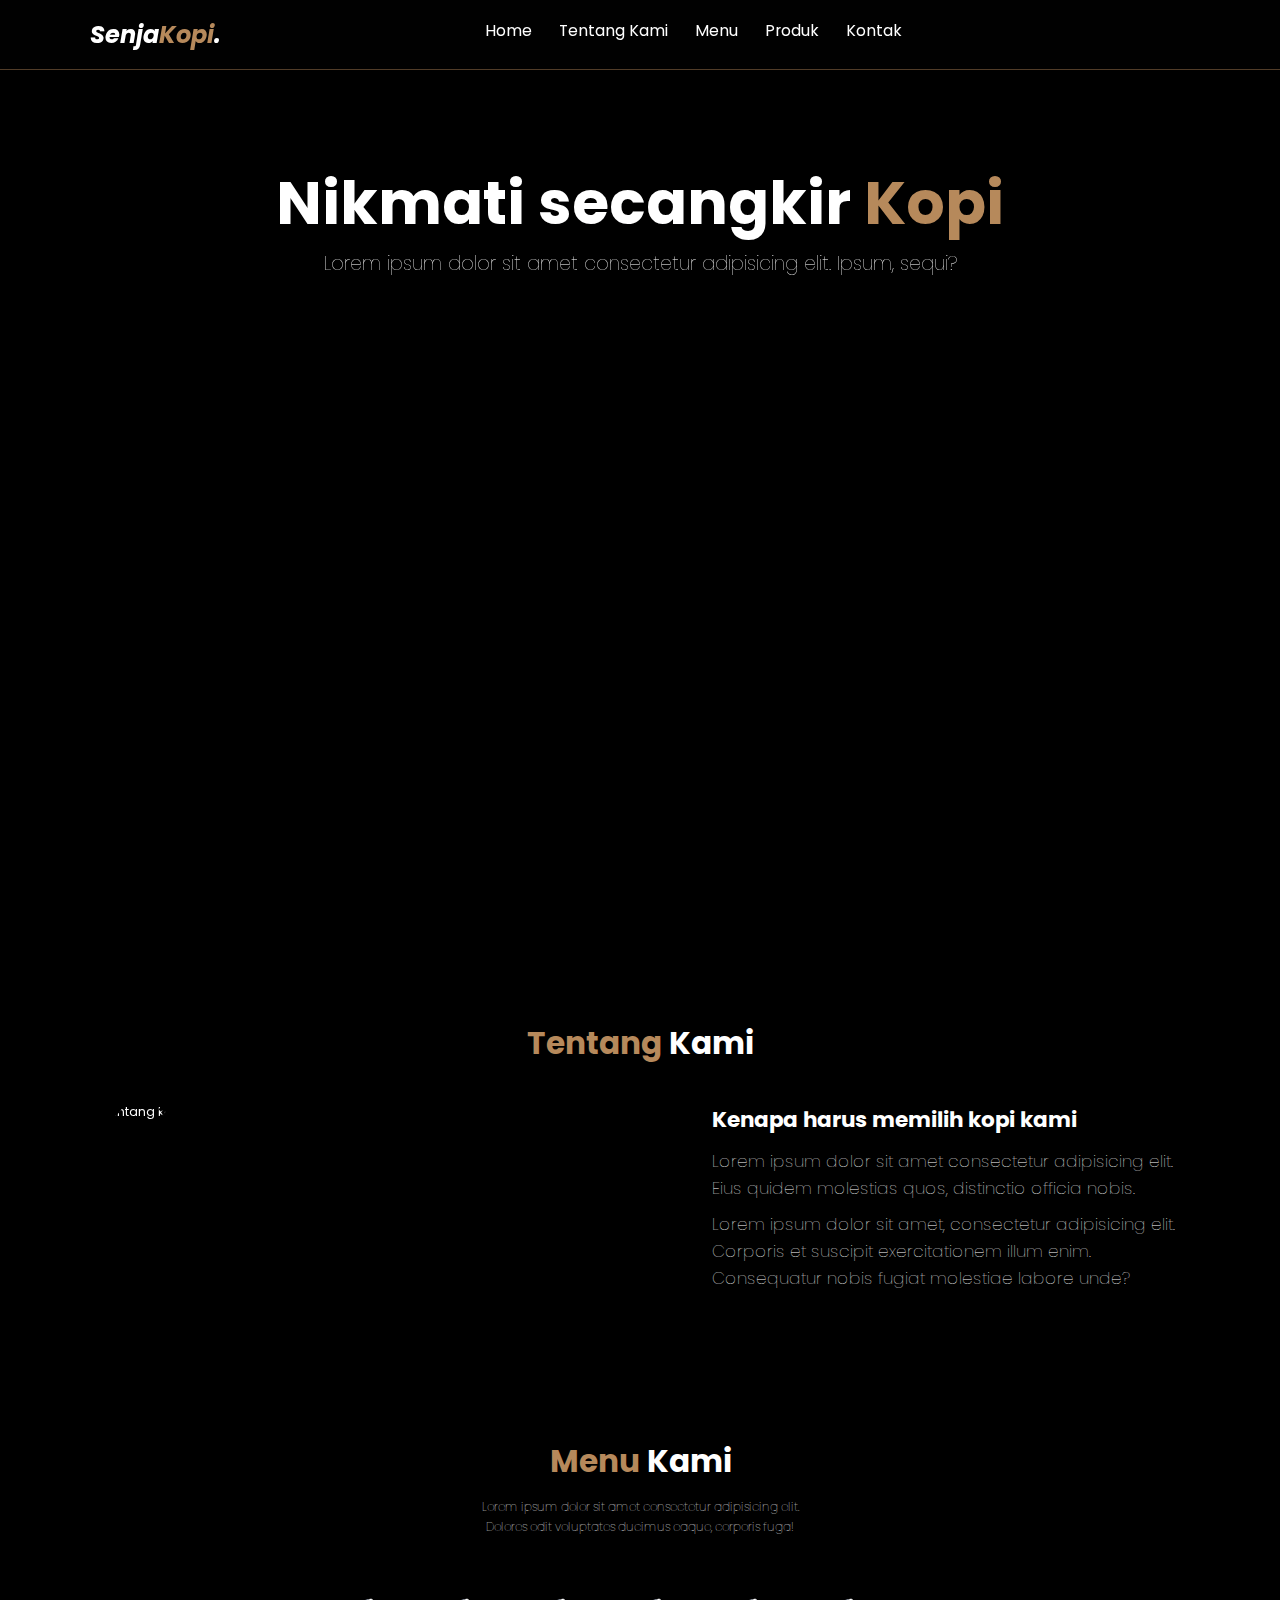
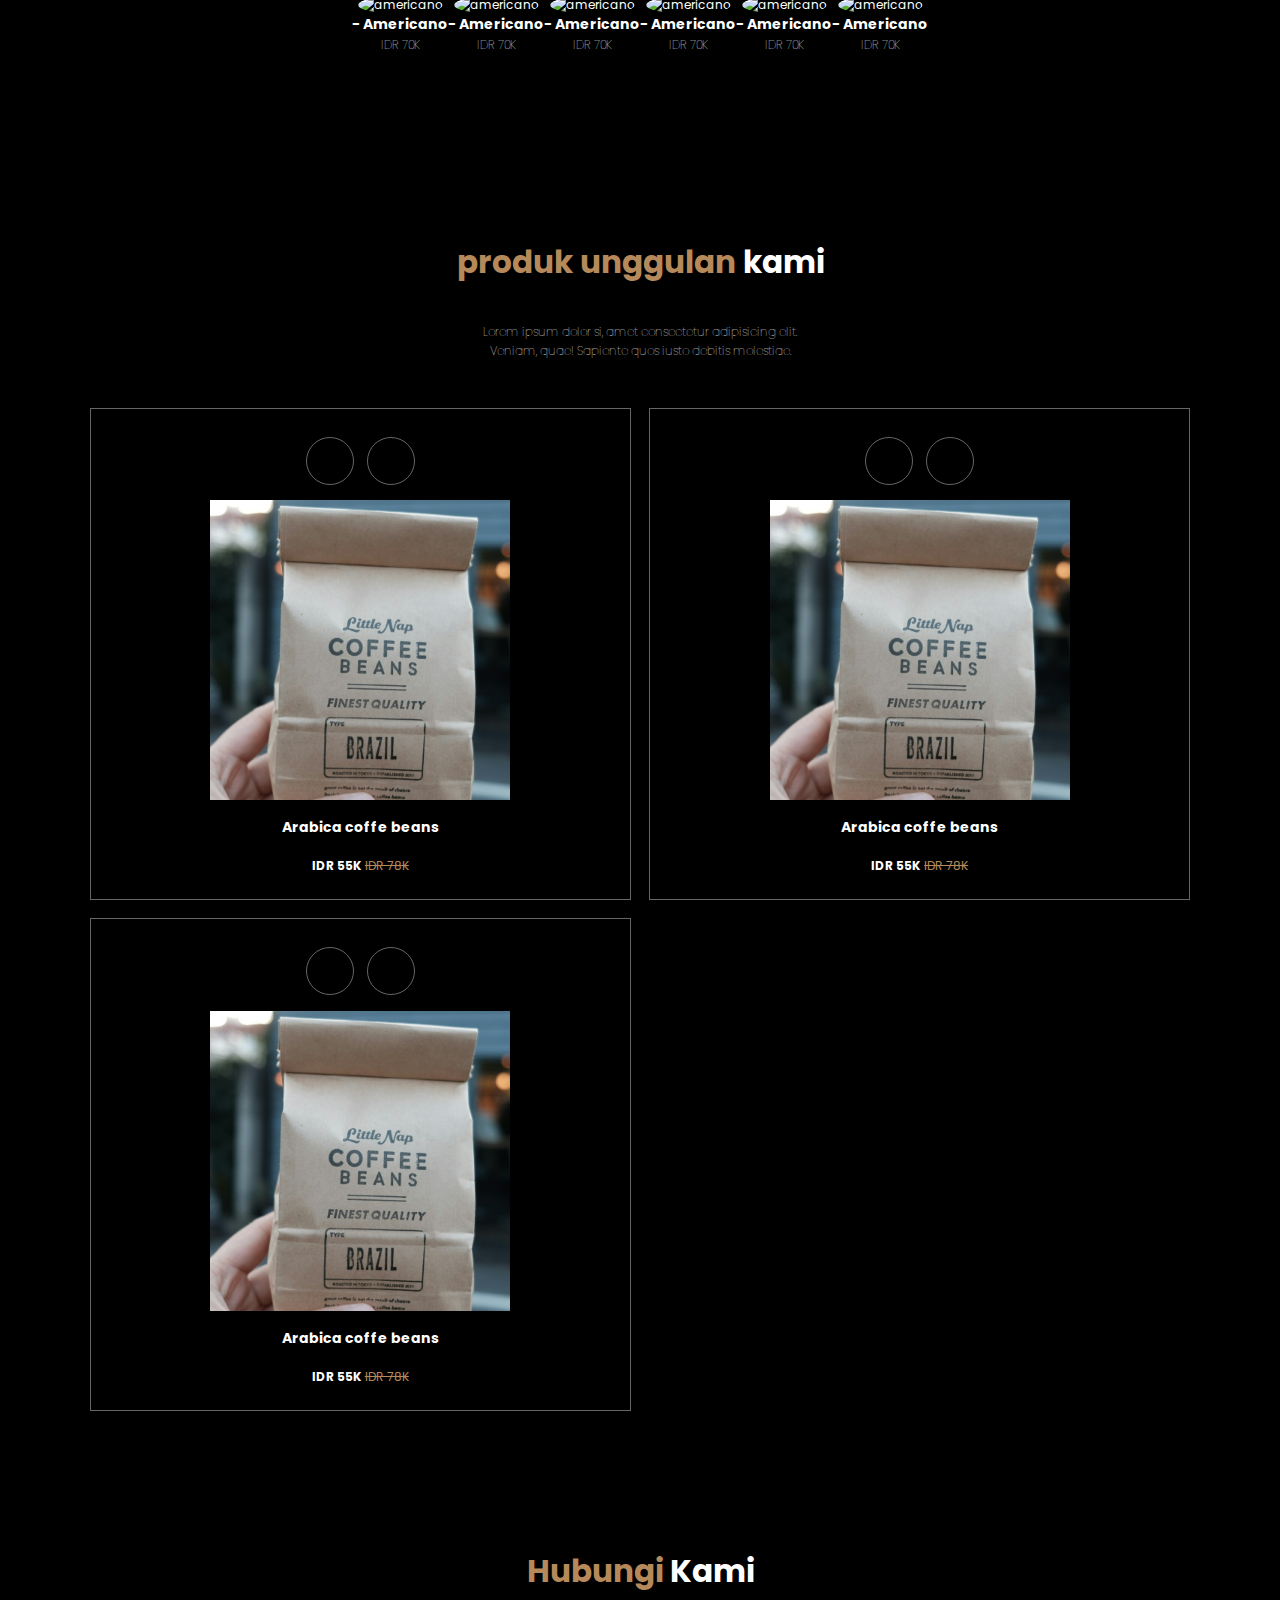
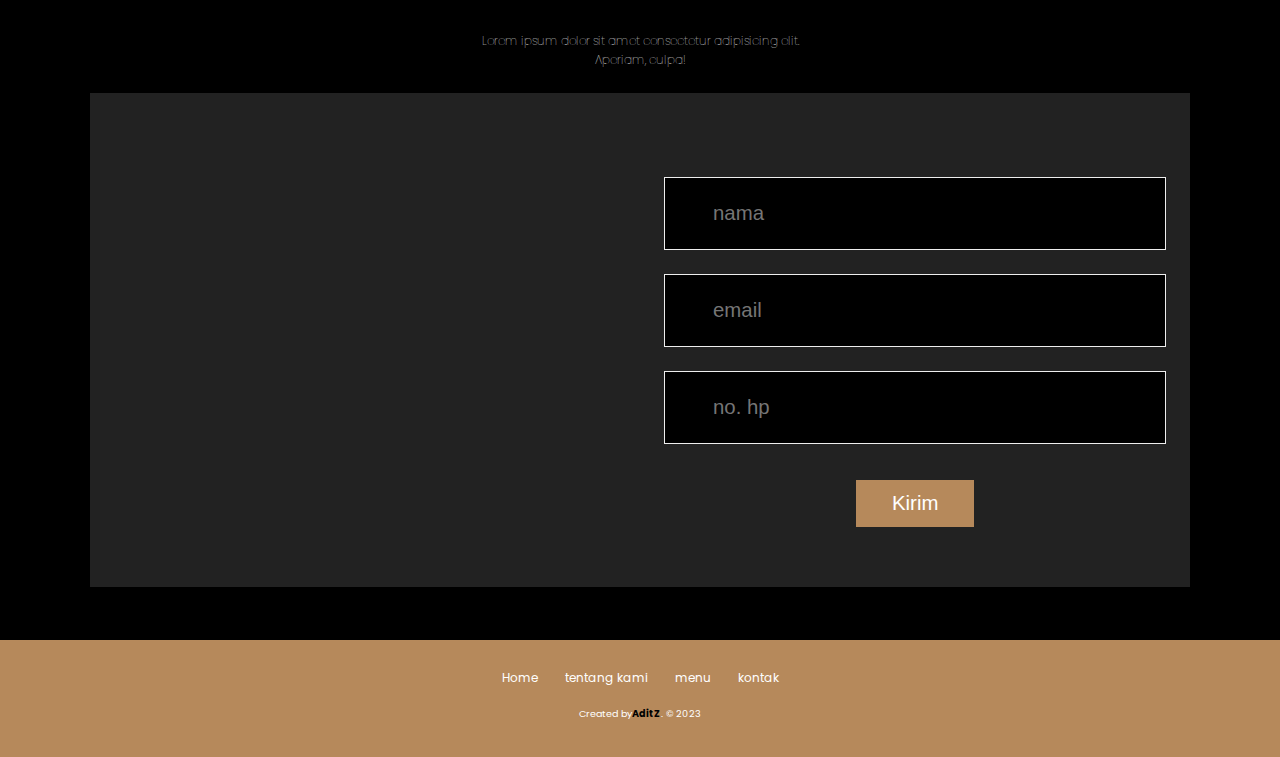
==== commit b835ee6f: "new style & svg files" ====
--- a/index.html
+++ b/index.html
@@ -90,7 +90,7 @@
         <main class="content">
             <h1>Nikmati secangkir <span>Kopi</span></h1>
             <p>Lorem ipsum dolor sit amet consectetur adipisicing elit. Ipsum, sequi?</p>
-            <a href="#" class="cta"> Beli Sekarang</a>
+           
         </main>
     </section>
     <!-- hero section end -->
--- a/css/style.css
+++ b/css/style.css
@@ -193,10 +193,12 @@
     background-size: cover;
     background-position: center;
     position: relative;
-}
-
-
-.hero::after {
+    -webkit-mask-image: linear-gradient(rgba(0, 0, 0, 1) 90%, rgba(0, 0, 0, 0));
+    mask-image: linear-gradient(rgba(0, 0, 0, 1) 90%, rgba(0, 0, 0, 0));
+}
+
+
+/* .hero::after {
     content: '';
     display: block;
     position: absolute;
@@ -204,12 +206,15 @@
     height: 30%;
     background: linear-gradient(0deg, rgba(1, 1, 3, 1) 8%, rgba(255, 255, 255, 0) 50%);
     bottom: 0;
-}
+} */
 
 .hero .content {
     padding: 1.4rem 7%;
-    max-width: 60rem;
-
+    /* max-width: 60rem; */
+width: 100%;
+    text-align: center;
+    position: fixed;
+    top: 150px;
 }
 
 .hero .content h1 {
@@ -271,6 +276,10 @@
 
 .about .row .about-img img {
     width: 100%;
+    -webkit-mask-image: url('../img/menu/2189644.svg');
+    -webkit-mask-size: 60%;
+    -webkit-mask-repeat: no-repeat;
+    -webkit-mask-position: center;
 }
 
 .about .row .content {
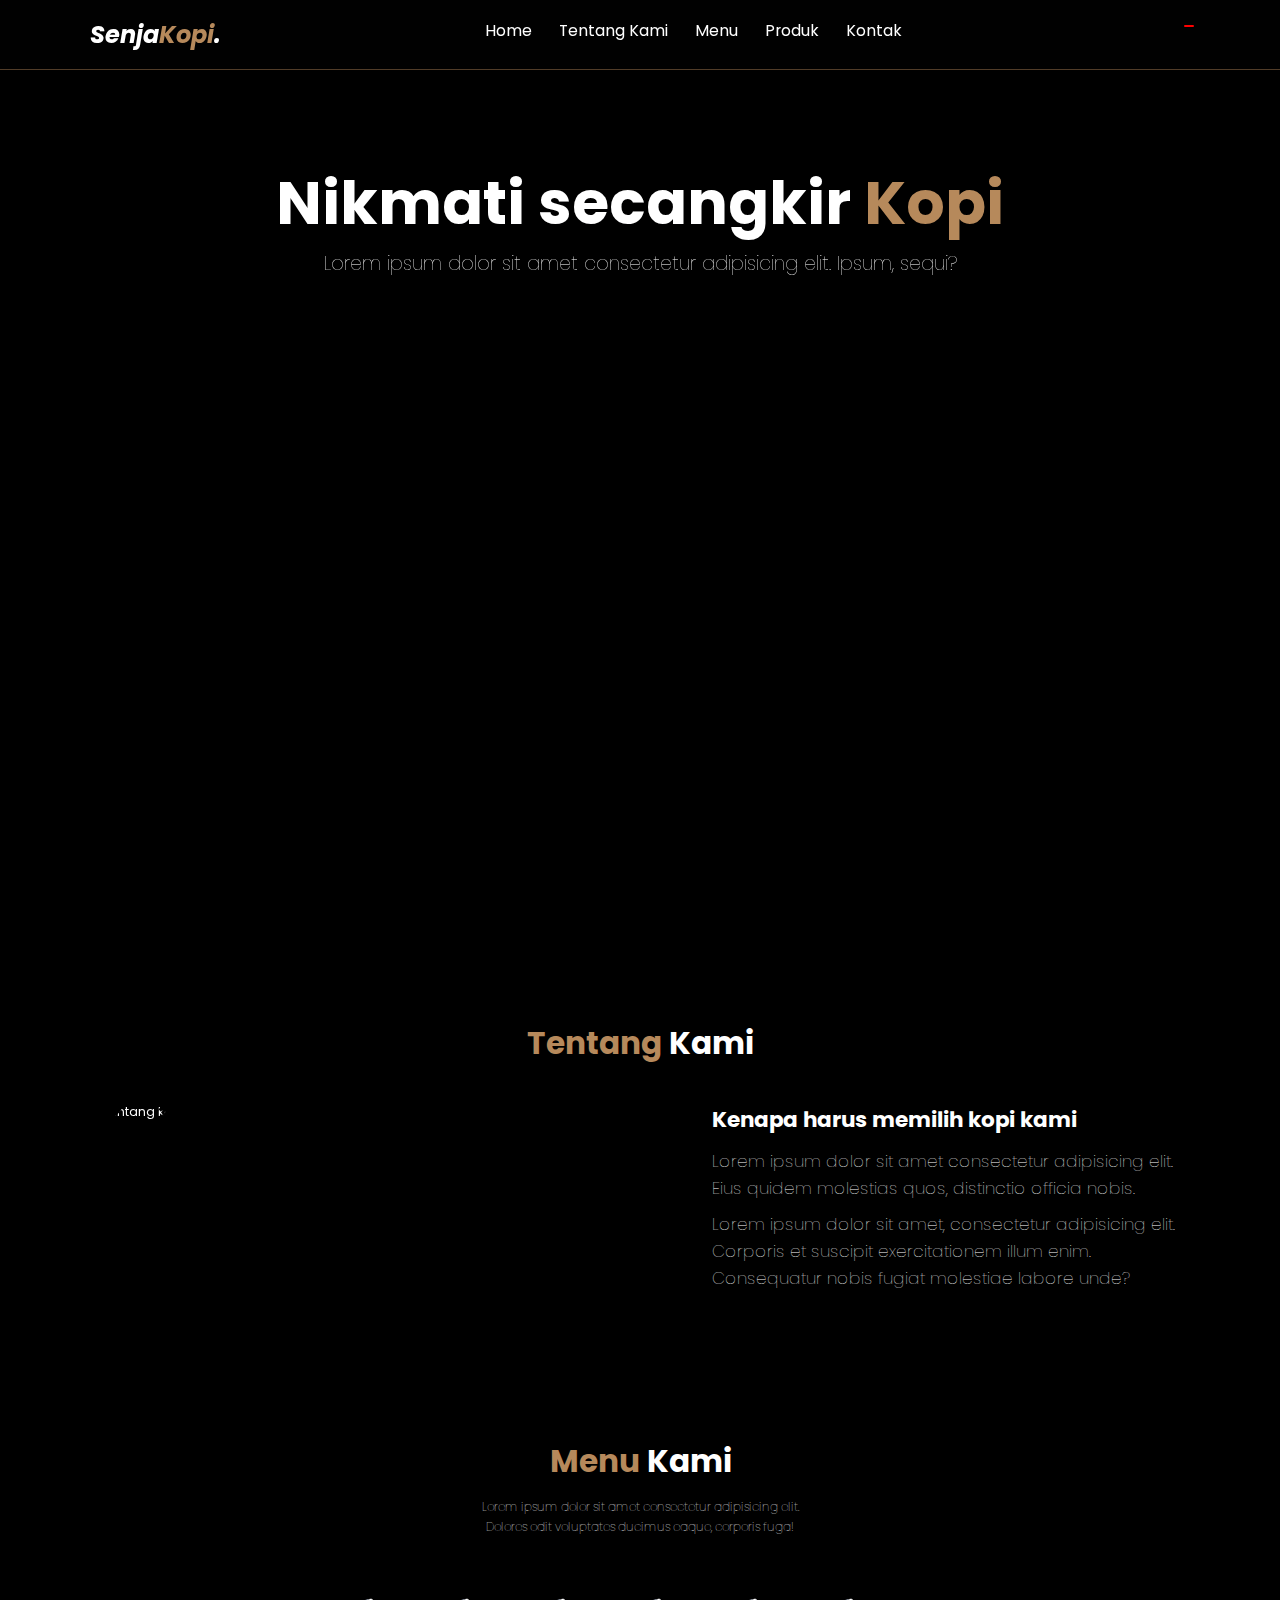
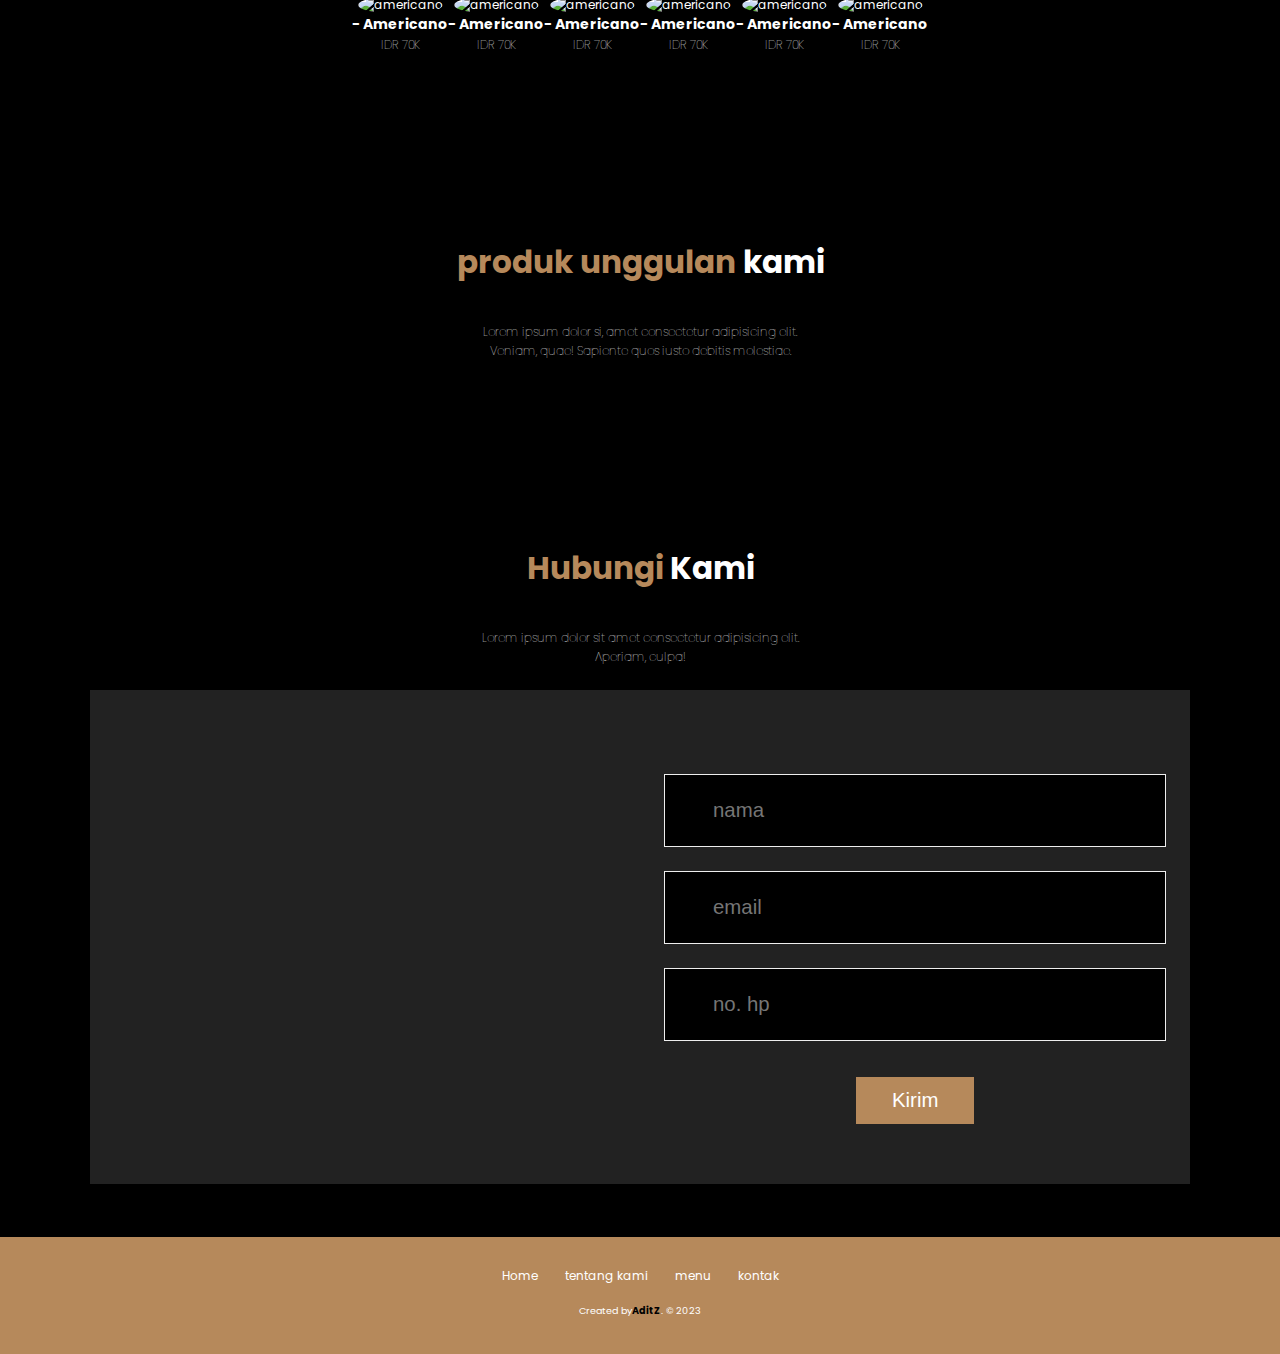
==== commit e68ba087: "Fix shopping cart issues" ====
--- a/index.html
+++ b/index.html
@@ -3,7 +3,7 @@
     <head>
         <meta charset="UTF-8">
         <meta name="viewport" content="width=device-width, initial-scale=1.0">
-        <title>Kedai Kopi</title>
+        <title>Kedai Kopi Senja</title>
    
         <!-- font google poppins -->
         <link rel="preconnect" href="https://fonts.googleapis.com">
@@ -11,8 +11,14 @@
         <link href="https://fonts.googleapis.com/css2?family=Poppins:ital,wght@0,100;0,300;0,400;0,700;1,700&display=swap" rel="stylesheet">
         <!-- end font google -->
     
+        <!-- stylesheet -->
      <link rel="stylesheet" href="css/style.css">
     
+<!-- alpine js -->
+<script defer src="https://cdn.jsdelivr.net/npm/alpinejs@3.x.x/dist/cdn.min.js"></script>
+    
+
+
         <!-- feather icon -->
      <script src="https://unpkg.com/feather-icons"></script>
      <!-- end feather icon -->
@@ -20,7 +26,7 @@
 <body>
 
     <!-- navbar -->
-    <nav class="navbar">
+    <nav class="navbar" x-data="">
 
         <a href="#" class="navbar-logo">Senja<span>Kopi</span>.</a>
        
@@ -33,9 +39,12 @@
         </div>
 
 
-        <div class="navbar-extra">
+        <div class="navbar-extra" >
             <a href="#" id="search-button"><i data-feather="search"></i></a>
-            <a href="#" id="shopping-cart-button"><i data-feather="shopping-cart"></i></a>
+            <a href="#" id="shopping-cart-button">
+                <i data-feather="shopping-cart"></i>
+                <span class="quantity-badge" x-show="$store.cart.quantity" x-text="$store.cart.quantity"></span>
+            </a>
             <a href="#" id="hamburger-menu"><i data-feather="menu"></i></a>
         </div>
 
@@ -48,34 +57,23 @@
 
 
         <!-- shopping cart start-->
-        <div class="shopping-cart">
-            <div class="cart-item">
-                <img src="img/products/img.jpg" alt="product 1">
-           <div class="item-detail">
-            <h3>product 1</h3>
-            <div class="item-price">IDR 30K</div>
-           </div>
-           <i data-feather="trash-2" class="remove-item"></i>
-            </div>
-            <div class="cart-item">
-                <img src="img/products/img.jpg" alt="product 1">
-           <div class="item-detail">
-            <h3>product 1</h3>
-            <div class="item-price">IDR 30K</div>
-           </div>
-           <i data-feather="trash-2" class="remove-item"></i>
-            </div>
-            <div class="cart-item">
-                <img src="img/products/img.jpg" alt="product 1">
-           <div class="item-detail">
-            <h3>product 1</h3>
-            <div class="item-price">IDR 30K</div>
-           </div>
-           <i data-feather="trash-2" class="remove-item"></i>
-            </div>
-        </div>
-           
-            
+           <div class="shopping-cart" x-data="products">
+            <template x-for="(item, index) in $store.cart.items" x-keys="index">
+                <div class="cart-item">
+                    <img :src="`img/products/${item.img}`" :alt="item.name" />
+                    <div class="item-detail">
+                        <h3 x-text="item.name"></h3>
+                        <div class="item-price">
+                            <span x-text="rupiah(item.price)"></span> &times;
+                            <button id="remove">&minus;</button>
+                            <span x-text="item.quantity"></span>
+                            <button id="add">&plus;</button> &equals;
+                            <span x-text="item.total"></span>
+                        </div>
+                    </div>
+                </div>
+            </template>
+            </div>
         <!-- shopping cart end-->
 
 
@@ -154,71 +152,106 @@
     <!-- menu section end -->
 
     <!-- product section start -->
-    <section class="products" id="products">
+    <section class="products" id="products" x-data="products">
         <h2><span>produk unggulan</span> kami</h2>
         <p>Lorem ipsum dolor si, amet consectetur adipisicing elit. Veniam, quae! Sapiente quos iusto debitis molestiae.</p>
     
         <div class="row">
-            <div class="product-card">
+            <template x-for= "(item, index) in items" x-key="index">
+                 <div class="product-card">
                 <div class="product-icons">
-                    <a href="#"><i data-feather="shopping-cart"></i></a>
-                    <a href="#" class="item-detail-button"><i data-feather="eye"></i></a>
+                    <a href="#" @click.prevent="$store.cart.add(item)">
+                        <svg
+  width="24"
+  height="24"
+  fill="none"
+  stroke="currentColor"
+  stroke-width="2"
+  stroke-linecap="round"
+  stroke-linejoin="round"
+>
+  <use href="img/feather-sprite.svg#shopping-cart" />
+</svg>
+                    </a>
+                    <a href="#" class="item-detail-button"><svg
+                        width="24"
+                        height="24"
+                        fill="none"
+                        stroke="currentColor"
+                        stroke-width="2"
+                        stroke-linecap="round"
+                        stroke-linejoin="round"
+                      >
+                        <use href="img/feather-sprite.svg#eye" />
+                      </svg>
+                    </a>
                 </div>
                 <div class="product-image">
-                    <img src="img/products/img.jpg" alt="Product 1">
+                    <img :src="`img/products/${item.img}`" :alt="item.name">
                 </div>
                 <div class="product-content">
-                    <h3>Arabica coffe beans</h3>
+                    <h3 x-text="item.name"></h3>
                     <div class="product-stars">
-                        <i data-feather="star" class="star-full"></i>
-                        <i data-feather="star" class="star-full"></i>
-                        <i data-feather="star" class="star-full"></i>
-                        <i data-feather="star" class="star-full"></i>
-                        <i data-feather="star"></i>
+                        <svg
+                        width="24"
+                        height="24"
+                        fill="currentColor"
+                        stroke="currentColor"
+                        stroke-width="2"
+                        stroke-linecap="round"
+                        stroke-linejoin="round"
+                      >
+                        <use href="img/feather-sprite.svg#star" />
+                      </svg>
+                      <svg
+                        width="24"
+                        height="24"
+                        fill="currentColor"
+                        stroke="currentColor"
+                        stroke-width="2"
+                        stroke-linecap="round"
+                        stroke-linejoin="round"
+                      >
+                        <use href="img/feather-sprite.svg#star" />
+                      </svg>
+                      <svg
+                      width="24"
+                      height="24"
+                      fill="currentColor"
+                      stroke="currentColor"
+                      stroke-width="2"
+                      stroke-linecap="round"
+                      stroke-linejoin="round"
+                    >
+                      <use href="img/feather-sprite.svg#star" />
+                    </svg>
+                    <svg
+                    width="24"
+                    height="24"
+                    fill="currentColor"
+                    stroke="currentColor"
+                    stroke-width="2"
+                    stroke-linecap="round"
+                    stroke-linejoin="round"
+                  >
+                    <use href="img/feather-sprite.svg#star" />
+                  </svg>
+                  <svg
+                  width="24"
+                  height="24"
+                  fill="currentColor"
+                  stroke="currentColor"
+                  stroke-width="2"
+                  stroke-linecap="round"
+                  stroke-linejoin="round"
+                >
+                  <use href="img/feather-sprite.svg#star" />
+                </svg>
                     </div>
-                    <div class="product-price">IDR 55K <span>IDR 78K</span></div>
-                </div>
-            </div>
-            <div class="product-card">
-                <div class="product-icons">
-                    <a href="#"><i data-feather="shopping-cart"></i></a>
-                    <a href="#" class="item-detail-button"><i data-feather="eye"></i></a>
-                </div>
-                <div class="product-image">
-                    <img src="img/products/img.jpg" alt="Product 1">
-                </div>
-                <div class="product-content">
-                    <h3>Arabica coffe beans</h3>
-                    <div class="product-stars">
-                        <i data-feather="star" class="star-full"></i>
-                        <i data-feather="star" class="star-full"></i>
-                        <i data-feather="star" class="star-full"></i>
-                        <i data-feather="star" class="star-full"></i>
-                        <i data-feather="star"></i>
-                    </div>
-                    <div class="product-price">IDR 55K <span>IDR 78K</span></div>
-                </div>
-            </div>
-            <div class="product-card">
-                <div class="product-icons">
-                    <a href="#"><i data-feather="shopping-cart"></i></a>
-                    <a href="#" class="item-detail-button"><i data-feather="eye"></i></a>
-                </div>
-                <div class="product-image">
-                    <img src="img/products/img.jpg" alt="Product 1">
-                </div>
-                <div class="product-content">
-                    <h3>Arabica coffe beans</h3>
-                    <div class="product-stars">
-                        <i data-feather="star" class="star-full"></i>
-                        <i data-feather="star" class="star-full"></i>
-                        <i data-feather="star" class="star-full"></i>
-                        <i data-feather="star" class="star-full"></i>
-                        <i data-feather="star"></i>
-                    </div>
-                    <div class="product-price">IDR 55K <span>IDR 78K</span></div>
-                </div>
-            </div>
+                    <div class="product-price"><span x-text="rupiah(item.price)"></span></div>
+                </div>
+                </div>    
+           </template>  
         </div>
     </section>
     <!-- product section end -->
@@ -307,5 +340,8 @@
 
       <!-- javaskrip -->
       <script src="js/script.js"></script>
+
+      <!-- scipt alpine js app.js -->
+      <script src="src/app.js"></script>
 </body>
 </html>--- a/css/style.css
+++ b/css/style.css
@@ -1,202 +1,207 @@
 :root {
-    --primary:#b6895b;
-    --bg: #000;
-
-}
-
+  --primary: #b6895b;
+  --bg: #000;
+}
 
 html {
-    scroll-behavior: smooth;
+  scroll-behavior: smooth;
 }
 * {
-    padding: 0;
-    margin: 0;
-    box-sizing: border-box;
-    border: none;
-    text-decoration: none;
-    outline: none;
-    
-    
+  padding: 0;
+  margin: 0;
+  box-sizing: border-box;
+  border: none;
+  text-decoration: none;
+  outline: none;
 }
 
 body {
-    font-family: 'poppins',sans-serif;
-    background-color: var(--bg);
-    color: #fff;
-    
+  font-family: 'poppins', sans-serif;
+  background-color: var(--bg);
+  color: #fff;
 }
 
 /* navbar */
 .navbar {
-    display: flex;
-    justify-content: space-between;
-    align-items: center;
-    padding: 1.4rem 7%;
-    background-color: rgba(1, 1, 1, 0.8);
-    border-bottom: 1px solid #513c28;
-    position: fixed;
-    top: 0;
-    left: 0;
-    right: 0;
-    z-index: 9999;
-}
-
-.navbar .navbar-logo{
-    font-size: 2rem;
-    font-weight: 700;
-    color: white;
-    font-style: italic;
+  display: flex;
+  justify-content: space-between;
+  align-items: center;
+  padding: 1.4rem 7%;
+  background-color: rgba(1, 1, 1, 0.8);
+  border-bottom: 1px solid #513c28;
+  position: fixed;
+  top: 0;
+  left: 0;
+  right: 0;
+  z-index: 9999;
+}
+
+.navbar .navbar-logo {
+  font-size: 2rem;
+  font-weight: 700;
+  color: white;
+  font-style: italic;
 }
 
 .navbar .navbar-logo span {
-    color: var(--primary);
+  color: var(--primary);
 }
 
 .navbar .navbar-nav a {
-    color: white;
-    display: inline-block;
-    font-size: 1.3rem;
-    margin: 0 1rem;
+  color: white;
+  display: inline-block;
+  font-size: 1.3rem;
+  margin: 0 1rem;
 }
 
 .navbar .navbar-nav a:hover {
-    color: var(--primary);
+  color: var(--primary);
 }
 
 .navbar .navbar-nav a::after {
-    content: '';
-    display: block;
-    padding-bottom: 0.5rem;
-    border-bottom: 0.1rem solid var(--primary);
-    transform: scaleX(0);
-    transition: 0.2s linear;
+  content: '';
+  display: block;
+  padding-bottom: 0.5rem;
+  border-bottom: 0.1rem solid var(--primary);
+  transform: scaleX(0);
+  transition: 0.2s linear;
 }
 
 .navbar .navbar-nav a:hover::after {
-    transform: scaleX(0.5);
+  transform: scaleX(0.5);
 }
 
 .navbar .navbar-extra a {
-    color: white;
-    margin: 0 0.5rem;
+  color: white;
+  margin: 0 0.5rem;
 }
 
 .navbar .navbar-extra a:hover {
-    color: var(--primary);
+  color: var(--primary);
 }
 
 #hamburger-menu {
-    display: none;
+  display: none;
 }
 /* end navbar */
 
 /* navbar-search-form */
 .navbar .search-form {
-    position: absolute;
-    top: 100%;
-    right: 7%;
-    background-color: #fff;
-    width: 50rem;
-    height: 5rem;
-    display: flex;
-    align-items: center;
-    transform: scaleY(0);
-    transform-origin: top;
-    transition: 0.3s;
-}
-
+  position: absolute;
+  top: 100%;
+  right: 7%;
+  background-color: #fff;
+  width: 50rem;
+  height: 5rem;
+  display: flex;
+  align-items: center;
+  transform: scaleY(0);
+  transform-origin: top;
+  transition: 0.3s;
+}
 
 .navbar .search-form.active {
-    transform: scaleY(1);
-}
-
- .navbar .search-form input {
-    height: 100%;
-    width: 100%;
-    font-size: 1.6rem;
-    color: var(--bg);
-    padding: 1rem;
- }
-
- .navbar .search-form label {
-    cursor: pointer;
-    font-size: 2rem;
-    margin-right: 1.5rem;
-    color: var(--bg);
- }
+  transform: scaleY(1);
+}
+
+.navbar .search-form input {
+  height: 100%;
+  width: 100%;
+  font-size: 1.6rem;
+  color: var(--bg);
+  padding: 1rem;
+}
+
+.navbar .search-form label {
+  cursor: pointer;
+  font-size: 2rem;
+  margin-right: 1.5rem;
+  color: var(--bg);
+}
 
 /* shopping cart start */
- .shopping-cart {
-    position: absolute;
-    top: 100%;
-    right: -100%;
-    height: 100vh;
-    width: 35rem;
-    padding: 0 1.5rem;
-    color: var(--bg);
-    background-color: #fff;
-    transition: 0.3s linear;
- }
-
- .shopping-cart.active {
-    right: 0;
- }
+
+#shopping-cart-button {
+  position: relative;
+}
+
+#shopping-cart-button .quantity-badge {
+  display: inline-block;
+  padding: 1px 5px;
+  background-color: red;
+  border-radius: 6px;
+  font-size: 0.8rem;
+  position: absolute;
+  top: 0;
+  right: -10px;
+}
+
+.shopping-cart {
+  position: absolute;
+  top: 100%;
+  right: -100%;
+  height: 100vh;
+  width: 35rem;
+  padding: 0 1.5rem;
+  color: var(--bg);
+  background-color: #fff;
+  transition: 0.3s linear;
+}
+
+.shopping-cart.active {
+  right: 0;
+}
 
 .shopping-cart .cart-item {
-    margin: 2rem 0;
-    display: flex;
-    align-items: center;
-    gap: 1.5rem;
-    padding-bottom: 1rem;
-    border-bottom: 1px dashed #666;
-    position: relative;
-
+  margin: 2rem 0;
+  display: flex;
+  align-items: center;
+  gap: 1.5rem;
+  padding-bottom: 1rem;
+  border-bottom: 1px dashed #666;
+  position: relative;
 }
 
 .shopping-cart img {
-    height: 6rem;
-    border-radius: 50%;
-}
-
-
+  height: 4rem;
+  border-radius: 50%;
+}
 
 .shopping-cart h3 {
-    font-size: 1.6rem;
-    padding-bottom: 0.5rem;
+  font-size: 1.4rem;
 }
 
 .shopping-cart .item-price {
-    font-size: 1.2rem;
-}
-
-.shopping-cart .remove-item {
-    position: absolute;
-    right: 1rem;
-    cursor: pointer;
-}
-
-
-.shopping-cart .remove-item:hover {
-    color: var(--primary);
+  font-size: 1.2rem;
+}
+
+.shopping-cart .cart-item #add,
+#remove {
+  display: inline-block;
+  padding: 2px 5px;
+  cursor: pointer;
+  margin: 0 8px;
+  background-color: var(--bg);
+  color: white;
+  font-weight: bold;
+  font-size: 1.1rem;
 }
 
 /* shopping cart end */
-
 
 /* hero section */
 .hero {
-    min-height: 100vh;
-    display: flex;
-    align-items: center;
-    background-image: url('../img/header-bg.jpeg.jpg');
-    background-repeat: no-repeat;
-    background-size: cover;
-    background-position: center;
-    position: relative;
-    -webkit-mask-image: linear-gradient(rgba(0, 0, 0, 1) 90%, rgba(0, 0, 0, 0));
-    mask-image: linear-gradient(rgba(0, 0, 0, 1) 90%, rgba(0, 0, 0, 0));
-}
-
+  min-height: 100vh;
+  display: flex;
+  align-items: center;
+  background-image: url('../img/header-bg.jpeg.jpg');
+  background-repeat: no-repeat;
+  background-size: cover;
+  background-position: center;
+  position: relative;
+  -webkit-mask-image: linear-gradient(rgba(0, 0, 0, 1) 90%, rgba(0, 0, 0, 0));
+  mask-image: linear-gradient(rgba(0, 0, 0, 1) 90%, rgba(0, 0, 0, 0));
+}
 
 /* .hero::after {
     content: '';
@@ -209,489 +214,460 @@
 } */
 
 .hero .content {
-    padding: 1.4rem 7%;
-    /* max-width: 60rem; */
-width: 100%;
-    text-align: center;
-    position: fixed;
-    top: 150px;
+  padding: 1.4rem 7%;
+  /* max-width: 60rem; */
+  width: 100%;
+  text-align: center;
+  position: fixed;
+  top: 150px;
 }
 
 .hero .content h1 {
-    font-size: 5em;
-    color: white;
-    text-shadow: 1px 1px 3px rgba(1, 1, 3, 0.5);
-    line-height: 1.2;
+  font-size: 5em;
+  color: white;
+  text-shadow: 1px 1px 3px rgba(1, 1, 3, 0.5);
+  line-height: 1.2;
 }
 
 .hero .content h1 span {
-    color: var(--primary);
+  color: var(--primary);
 }
 
 .hero .content p {
-    font-size: 1.6rem;
-    margin-top: 1rem;
-    line-height: 1.4;
-    font-weight: 100;
-    text-shadow: 1px 1px 3px rgba(1, 1, 3, 0.5);
-    mix-blend-mode: difference;
+  font-size: 1.6rem;
+  margin-top: 1rem;
+  line-height: 1.4;
+  font-weight: 100;
+  text-shadow: 1px 1px 3px rgba(1, 1, 3, 0.5);
+  mix-blend-mode: difference;
 }
 
 .hero .content .cta {
-    margin-top: 1rem;
-    display: inline-block;
-    padding: 1rem 3rem;
-    color: white;
-    background-color: var(--primary);
-    border-radius: 0.5rem;
-    box-shadow: 1px 1px 3px  rgba(1, 1, 3, 0.5);
-}
-
+  margin-top: 1rem;
+  display: inline-block;
+  padding: 1rem 3rem;
+  color: white;
+  background-color: var(--primary);
+  border-radius: 0.5rem;
+  box-shadow: 1px 1px 3px rgba(1, 1, 3, 0.5);
+}
 
 /* about section */
-.about, 
-.menu, .contact, .products {
-    padding: 10rem 7% 1.4rem ;
-}
-
-.about h2, 
-.menu h2, .contact h2, .products h2 {
-    text-align: center;
-    font-size: 2.6rem;
-    margin-bottom: 3rem;
-}
-
-.about h2 span, 
-.menu h2 span, .contact h2 span, .products span {
-    color: var(--primary)
+.about,
+.menu,
+.contact,
+.products {
+  padding: 10rem 7% 1.4rem;
+}
+
+.about h2,
+.menu h2,
+.contact h2,
+.products h2 {
+  text-align: center;
+  font-size: 2.6rem;
+  margin-bottom: 3rem;
+}
+
+.about h2 span,
+.menu h2 span,
+.contact h2 span,
+.products span {
+  color: var(--primary);
 }
 
 .about .row {
-    display: flex;
+  display: flex;
 }
 
 .about .row .about-img {
-   flex: 1 1 45rem; 
+  flex: 1 1 45rem;
 }
 
 .about .row .about-img img {
-    width: 100%;
-    -webkit-mask-image: url('../img/menu/2189644.svg');
-    -webkit-mask-size: 60%;
-    -webkit-mask-repeat: no-repeat;
-    -webkit-mask-position: center;
+  width: 100%;
+  -webkit-mask-image: url('../img/menu/2189644.svg');
+  -webkit-mask-size: 60%;
+  -webkit-mask-repeat: no-repeat;
+  -webkit-mask-position: center;
 }
 
 .about .row .content {
-    flex: 1 1 35rem;
-    padding: 0 1rem;
+  flex: 1 1 35rem;
+  padding: 0 1rem;
 }
 
 .about .row .content h3 {
-    font-size: 1.8rem;
-    margin-bottom: 1rem;
-
+  font-size: 1.8rem;
+  margin-bottom: 1rem;
 }
 
 .about .row .content p {
-    margin-bottom: 0.8rem;
-    font-size: 1.4rem;
-    font-weight: 100;
-    line-height: 1.6;
-
-}
-
+  margin-bottom: 0.8rem;
+  font-size: 1.4rem;
+  font-weight: 100;
+  line-height: 1.6;
+}
 
 /* menu */
-.menu h2, contact h2 {
-    margin-bottom: 1rem;
-}
-.menu p, .contact p, .products p {
-    text-align: center;
-    max-width: 30rem;
-    margin: auto;
-    font-weight: 100;
-    line-height: 1.6;
+.menu h2,
+contact h2 {
+  margin-bottom: 1rem;
+}
+.menu p,
+.contact p,
+.products p {
+  text-align: center;
+  max-width: 30rem;
+  margin: auto;
+  font-weight: 100;
+  line-height: 1.6;
 }
 
 .menu .row {
-    display: flex;
-    flex-wrap: wrap;
-    margin-top: 5rem;
-    justify-content: center;
-
-}
-
+  display: flex;
+  flex-wrap: wrap;
+  margin-top: 5rem;
+  justify-content: center;
+}
 
 .menu .row .menu-card {
-    text-align: center;
-    padding-bottom: 4rem ;
+  text-align: center;
+  padding-bottom: 4rem;
 }
 
 .menu .row .menu-card img {
-    border-radius: 50%;
-    width: 60%;
+  border-radius: 50%;
+  width: 60%;
 }
 
 .menu .row .menu-card .menu-card-title {
-    margin-top: 1rem auto 0.5rem;
-}
-
-
+  margin-top: 1rem auto 0.5rem;
+}
 
 /* product session */
 .products .row {
-    display: grid;
-    grid-template-columns: repeat(auto-fit, minmax(30rem, 1fr));
-    gap: 1.5rem;
-    margin-top: 4rem;
+  display: grid;
+  grid-template-columns: repeat(auto-fit, minmax(30rem, 1fr));
+  gap: 1.5rem;
+  margin-top: 4rem;
 }
 
 .products .product-card {
-    text-align: center;
-    border: 1px solid #666;
-    padding: 2rem;
+  text-align: center;
+  border: 1px solid #666;
+  padding: 2rem;
 }
 
 .products .product-icons {
-display: flex;
-justify-content: center;
-gap: 0.5rem;
-
+  display: flex;
+  justify-content: center;
+  gap: 0.5rem;
 }
 
 .products .product-icons a {
-    width: 4rem;
-    height: 4rem;
-    color: #fff;
-    margin: 0.3rem;
-    border: 1px solid #666;
-    border-radius: 50%;
-    display: flex;
-    justify-content: center;
-    align-items: center;
+  width: 4rem;
+  height: 4rem;
+  color: #fff;
+  margin: 0.3rem;
+  border: 1px solid #666;
+  border-radius: 50%;
+  display: flex;
+  justify-content: center;
+  align-items: center;
 }
 
 .products .product-icons a:hover {
-    background-color: var(--primary);
-    border: 1px solid var(--primary);
+  background-color: var(--primary);
+  border: 1px solid var(--primary);
 }
 
 .products .product-image {
-    padding: 1rem 0;
-
+  padding: 1rem 0;
 }
 
 .products .product-image img {
-    height: 25rem;
+  height: 25rem;
 }
 .products .product-contents h3 {
-    font-size: 2rem;
+  font-size: 2rem;
 }
 
 .products .product-stars {
-    font-size: 1.7rem;
-    padding: 0.8rem;
-    color: var(--primary);
-    
+  font-size: 1.7rem;
+  padding: 0.8rem;
+  color: var(--primary);
 }
 
 .products .product-stars .star-full {
-    fill: var(--primary);
-}
-
-.products .product-price{
-    font: 1.3rem;
-    font-weight: bold;
-}
-.products .product-price span{
-    text-decoration: line-through;
-    font-weight: lighter;
-    font-size: 1rem;
-}
-
-
-
+  fill: var(--primary);
+}
+
+.products .product-price {
+  font: 1.3rem;
+  font-weight: bold;
+}
 
 /* contact session */
- .contact .row {
-    display: flex;
-    margin-top: 2rem;
-    background-color: #222;
-    
-
- }
-
- .contact .row .map {
-    flex: 1 1 45rem;
-    width: 100%;
-    object-fit: cover;
- }
-
- .contact .row form {
-    flex: 1 1 45rem;
-    padding: 5rem 2rem;
-    text-align: center;
- }
-
- .contact .row form .input-group {
-    display: flex;
-    align-items:center;
-    margin-top: 2rem;
-    background-color: var(--bg);
-    border: 1px solid #eee ;
-    padding-left: 2rem;
- }
- .contact .row form .input-group input {
-    width: 100%;
-    padding: 2rem;
-    font-size: 1.7rem;
-    background: none;
-    color: #fff;
- }
-
- .contact .row form .btn {
-    margin-top: 3rem;
-    display: inline-block;
-    padding: 1rem 3rem;
-    font-size: 1.7rem;
-    color: #fff;
-    background-color:var(--primary) ;
-    cursor: pointer;
- }
-
- footer {
-    background-color: var(--primary);
-    text-align: center;
-    padding: 1rem 0 3rem;
-    margin-top: 3rem;
- } 
- footer .socials {
-    padding: 1rem 0;
- }
-
- footer .socials a {
-    color: white;
-    margin: 1rem;
- }
- footer .socials a:hover,
- footer .links a:hover {
-    color: var(--bg);
- } 
-
- footer .links a {
-    color: white;
-    padding: 0.7rem 1rem;
- }
-
- footer .links {
-    margin-bottom: 1.6rem;
-
- }
-
- footer .credit {
-    font-size: 0.8rem;
- }
- footer .credit a {
-    color: var(--bg);
-    font-weight: bold;
+.contact .row {
+  display: flex;
+  margin-top: 2rem;
+  background-color: #222;
+}
+
+.contact .row .map {
+  flex: 1 1 45rem;
+  width: 100%;
+  object-fit: cover;
+}
+
+.contact .row form {
+  flex: 1 1 45rem;
+  padding: 5rem 2rem;
+  text-align: center;
+}
+
+.contact .row form .input-group {
+  display: flex;
+  align-items: center;
+  margin-top: 2rem;
+  background-color: var(--bg);
+  border: 1px solid #eee;
+  padding-left: 2rem;
+}
+.contact .row form .input-group input {
+  width: 100%;
+  padding: 2rem;
+  font-size: 1.7rem;
+  background: none;
+  color: #fff;
+}
+
+.contact .row form .btn {
+  margin-top: 3rem;
+  display: inline-block;
+  padding: 1rem 3rem;
+  font-size: 1.7rem;
+  color: #fff;
+  background-color: var(--primary);
+  cursor: pointer;
+}
+
+footer {
+  background-color: var(--primary);
+  text-align: center;
+  padding: 1rem 0 3rem;
+  margin-top: 3rem;
+}
+footer .socials {
+  padding: 1rem 0;
+}
+
+footer .socials a {
+  color: white;
+  margin: 1rem;
+}
+footer .socials a:hover,
+footer .links a:hover {
+  color: var(--bg);
+}
+
+footer .links a {
+  color: white;
+  padding: 0.7rem 1rem;
+}
+
+footer .links {
+  margin-bottom: 1.6rem;
+}
+
+footer .credit {
+  font-size: 0.8rem;
+}
+footer .credit a {
+  color: var(--bg);
+  font-weight: bold;
 }
 
 footer .social a {
-    color: white;
-    padding: 1rem
-    
+  color: white;
+  padding: 1rem;
 }
 
 footer .social a:hover {
-    color: var(--bg);
-}
-
+  color: var(--bg);
+}
 
 /* modal box */
 /* item detail */
 .modal {
-    display: none;
-    position: fixed;
-    z-index: 999;
-    left: 0;
-    top: 0;
-    width: 100%;
-    height: 100%;
-    overflow: auto;
-    background-color: rgba(0, 0, 0, 0.6);
-}
-
+  display: none;
+  position: fixed;
+  z-index: 999;
+  left: 0;
+  top: 0;
+  width: 100%;
+  height: 100%;
+  overflow: auto;
+  background-color: rgba(0, 0, 0, 0.6);
+}
 
 .modal-container {
-    position: relative;
-    background-color: #fefefe;
-    color: var(--bg);
-    margin: 15% auto;
-    padding: 1.2rem;
-    border: 1px solid #666;
-    width: 80%;
-    max-width: 50rem;
-    animation: SlideToBottom 0.5s;
-}
-
-
+  position: relative;
+  background-color: #fefefe;
+  color: var(--bg);
+  margin: 15% auto;
+  padding: 1.2rem;
+  border: 1px solid #666;
+  width: 80%;
+  max-width: 50rem;
+  animation: SlideToBottom 0.5s;
+}
 
 /* modal animation */
 @keyframes SlideToBottom {
-    from {
-        top: -300%;
-        opacity: 0;
-    }
-    to {
-        top: 0;
-        opacity: 1;
-    }
-    
-}
-
+  from {
+    top: -300%;
+    opacity: 0;
+  }
+  to {
+    top: 0;
+    opacity: 1;
+  }
+}
 
 .modal-container .close-icon {
-    position: absolute;
-    right: 1rem;
+  position: absolute;
+  right: 1rem;
 }
 
 .modal-content {
-    display: flex;
-    flex-wrap: nowrap;
+  display: flex;
+  flex-wrap: nowrap;
 }
 
 .modal-content img {
-    height: 20rem;
-    margin-right: 2rem;
-    margin-bottom: 2rem;
-}
-
+  height: 20rem;
+  margin-right: 2rem;
+  margin-bottom: 2rem;
+}
 
 .modal-content p {
-font-size: 1.2rem;
-line-height: 1.8rem;
-margin-top: 1.2rem;
-
+  font-size: 1.2rem;
+  line-height: 1.8rem;
+  margin-top: 1.2rem;
 }
 
 .modal-content a {
-    display: flex;
-    gap: 1rem;
-    width: 12rem;
-    background-color: var(--primary);
-    color: #fff;
-    margin-top: 1rem;
-    padding: 1rem 1.6rem;
-}
-
+  display: flex;
+  gap: 1rem;
+  width: 12rem;
+  background-color: var(--primary);
+  color: #fff;
+  margin-top: 1rem;
+  padding: 1rem 1.6rem;
+}
 
 /* media query */
 
 /* Laptop */
 @media (max-width: 1366px) {
-    html {
-        font-size: 75%;
-    }
+  html {
+    font-size: 75%;
+  }
 }
 
 /* tablet */
 @media (max-width: 758px) {
-    html {
-        font-size: 62.5%;
-    }
-
-
-
-    #hamburger-menu {
-        display: inline-block;
-    }
-
-    .navbar .navbar-nav {
-        position: absolute;
-        top: 100%;
-        right: -100%;
-        background-color: white;
-        width: 30rem;
-        height: 100vh;
-        transition: 0.3s;
-    }
-
-    .navbar .navbar-nav.active {
-        right: 0;
-    }
-
-    .navbar .navbar-nav a{
-        color: var(--bg);
-        display: block;
-        margin: 1.5rem;
-        padding: 0.5rem;
-        font-size: 2rem;
-    }
-
-    .navbar .navbar-nav a::after {
-        transform-origin: 0 0;
-    }
-
-    .navbar .navbar-nav a:hover:after {
-        transform: scaleX(0.2);
-    }
-
-
-    .navbar .search-form {
-        width: 90%;
-        right: 2rem;
-    }
-
-    .about .row {
-        flex-wrap: wrap;
-    }
-
-    .abot .row .about-img img {
-        height: 24rem;
-        object-fit: cover;
-        object-position: center;
-    }
-
-
-    .about .row .content {
-        padding: 0;
-    }
-
-
-    .about .row .content h3 {
-     margin-top: 1rem;
-     font-size: 2rem;   
-    }
-
-    .about .row .content p {
-        font-size: 1.6rem;
-    }
-
-    .menu p {
-        font-size: 1.6rem;
-    }
-
-    .contact .row {
-        flex-wrap: wrap;
-    }
-
-    .contact .row .map {
-        height: 30rem;
-
-    }
-    .contact .row form {
-        padding-top: 0;
-    }
-
-    .modal-content {
-        flex-wrap: wrap;
-    }
+  html {
+    font-size: 62.5%;
+  }
+
+  #hamburger-menu {
+    display: inline-block;
+  }
+
+  .navbar .navbar-nav {
+    position: absolute;
+    top: 100%;
+    right: -100%;
+    background-color: white;
+    width: 30rem;
+    height: 100vh;
+    transition: 0.3s;
+  }
+
+  .navbar .navbar-nav.active {
+    right: 0;
+  }
+
+  .navbar .navbar-nav a {
+    color: var(--bg);
+    display: block;
+    margin: 1.5rem;
+    padding: 0.5rem;
+    font-size: 2rem;
+  }
+
+  .navbar .navbar-nav a::after {
+    transform-origin: 0 0;
+  }
+
+  .navbar .navbar-nav a:hover:after {
+    transform: scaleX(0.2);
+  }
+
+  .navbar .search-form {
+    width: 90%;
+    right: 2rem;
+  }
+
+  .about .row {
+    flex-wrap: wrap;
+  }
+
+  .abot .row .about-img img {
+    height: 24rem;
+    object-fit: cover;
+    object-position: center;
+  }
+
+  .about .row .content {
+    padding: 0;
+  }
+
+  .about .row .content h3 {
+    margin-top: 1rem;
+    font-size: 2rem;
+  }
+
+  .about .row .content p {
+    font-size: 1.6rem;
+  }
+
+  .menu p {
+    font-size: 1.6rem;
+  }
+
+  .contact .row {
+    flex-wrap: wrap;
+  }
+
+  .contact .row .map {
+    height: 30rem;
+  }
+  .contact .row form {
+    padding-top: 0;
+  }
+
+  .modal-content {
+    flex-wrap: wrap;
+  }
 }
 
 /* hape */
 @media (max-width: 450px) {
-    html {
-        font-size: 55%;
-    }
-}+  html {
+    font-size: 55%;
+  }
+}
